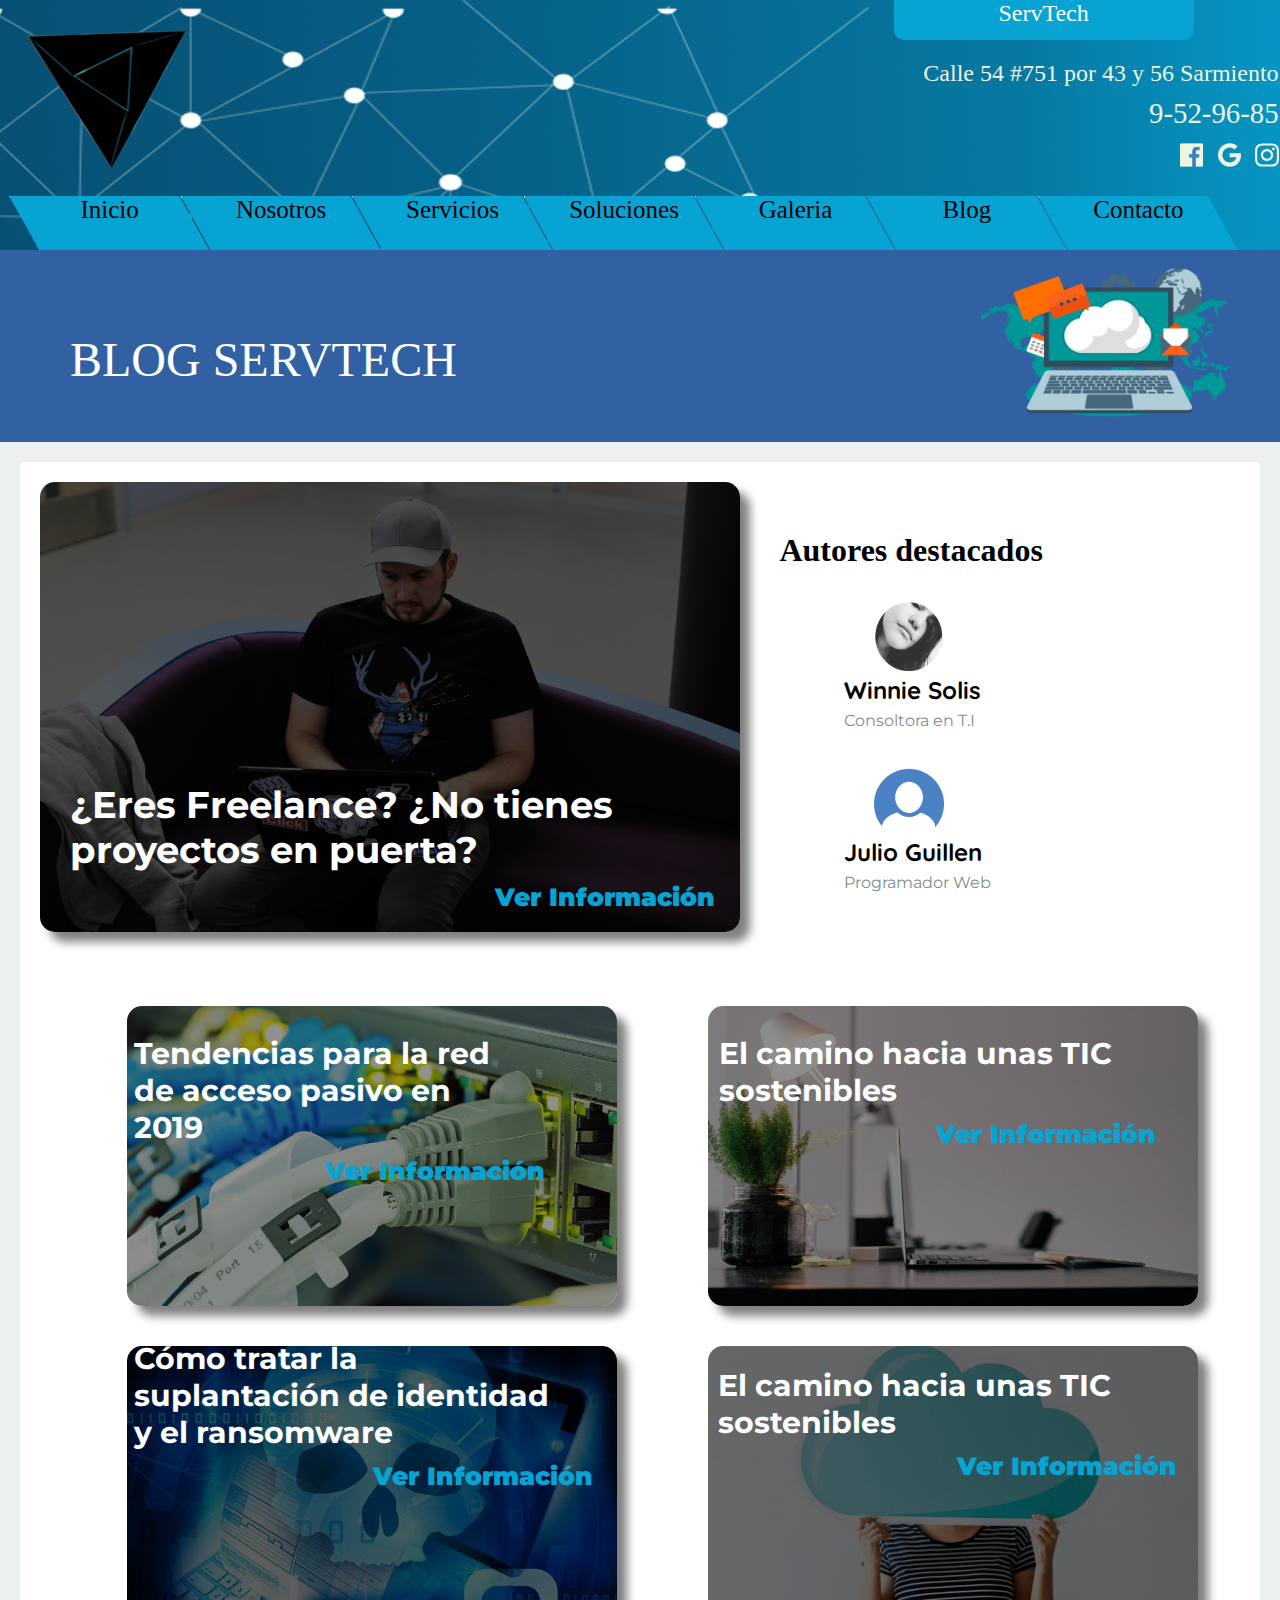
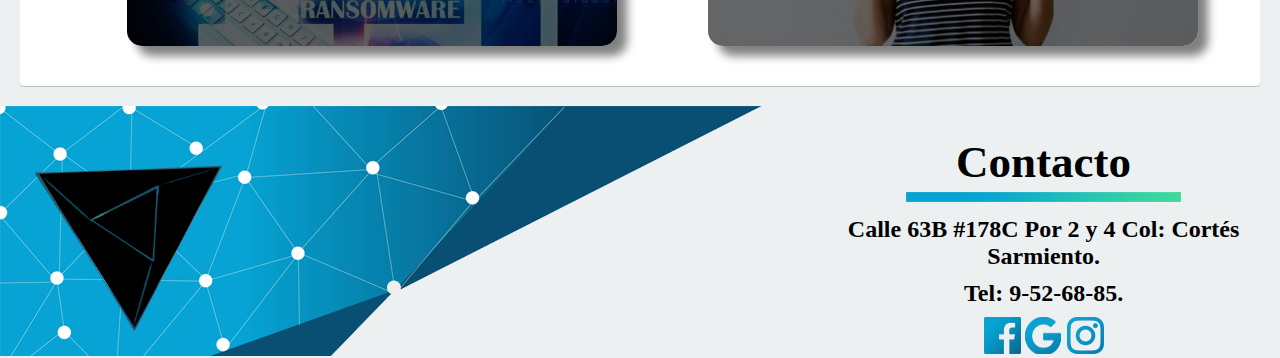
==== Blog.html @ dbad267a "complementos" ====
<!DOCTYPE html>
<html lang="en">
<head>
    <meta charset="UTF-8">
    <title>ServTech</title>
    <link rel="stylesheet" href="css/style.css">
</head>
<body id="blog">
    <header>
        <img id="logo-princ" src="img/bg_header.png">
        <div id="banner-d"> 
            <a id="btn-princ" href=""><span class="text-btn">ServTech</span></a>
            <a href="" class="direccion list-none">Calle 54 #751 por 43 y 56 Sarmiento</a>
            <a href="" class="Tel list-none">9-52-96-85</a>
            <div class="icon">
                <a href="" ><img class="ico-fab" src="img/iconos/facebook-brands.png"></a>
                <a href="" ><img class="ico-fab" src="img/iconos/google-brands2.svg"></a>
                <a href="" ><img class="ico-fab" src="img/iconos/instagram-brands2.svg"></a>
            </div>
        </div>
        <nav>
            <li><a href="index.html">Inicio</a></li>
            <li><a href="Nosotros.html">Nosotros</a></li>
            <li><a href="Servicios.html">Servicios</a></li>
            <li><a href="Soluciones.html">Soluciones</a></li>
            <li><a href="Galeria.html">Galeria</a></li>
            <li><a href="Blog.html">Blog</a></li>
            <li><a href="Contacto.html">Contacto</a></li>
        </nav>
    </header>
     <section class="banner-blog">
        <h2>Blog ServTech</h2>
            <img src="img/blog/tecnologia-1080x664.png">
      </section>

    <section class="content">
       <article class="sec-1-blog">
           <img src="img/blog/freelance.jpg">
           <div class="text-encima">
                <h3>¿Eres Freelance? ¿No tienes proyectos en puerta?</h3>
                <a href="">Ver Información</a>
           </div>
       </article>
       <section class="sec-autors">
           <article class="autors">
               <h4>Autores destacados</h4>
               <div>
                   <img src="img/blog/winnie.png">
                   <h5>Winnie Solis</h5>
                   <p>Consoltora en T.I</p>
               </div>
           </article>
           <article class="autors aut_2">
               <div>
                   <img src="img/blog/julio-prov.png">
                   <h5>Julio Guillen</h5>
                   <p>Programador Web</p>
               </div>
           </article>
       </section>

       <section class="artic-blog">
           
           <article class="caj1">
                <div class="text-encima">
                    <h3>Tendencias para la red de acceso pasivo en 2019 </h3>
                    <a href="">Ver Información</a>
               </div>
           </article>
            <article class="caj2">
                <div class="text-encima">
                    <h3>El camino hacia unas TIC sostenibles </h3>
                    <a href="">Ver Información</a>
               </div>
           </article>
           <article class="caj3">
                <div class="text-encima">
                    <h3>Cómo tratar la suplantación de identidad y el ransomware </h3>
                    <a href="">Ver Información</a>
               </div>
           </article>
            <article class="caj4">
                <div class="text-encima">
                    <h3>El camino hacia unas TIC sostenibles </h3>
                    <a href="">Ver Información</a>
               </div>
           </article>


       </section>




    </section>




 

    <footer id="footer">

        <img id="logo-footer" src="img/logo-ST.PNG">
        <div id="alin-r"> 
            <h3 class="">Contacto</h3>
            <img class="" src="img/Footer/linea-ft.png">
            <h5 class="">Calle 63B #178C Por 2 y 4 Col: Cortés Sarmiento.</h5>
            <h5 class="">Tel: 9-52-68-85.</h5>
             <div class="">
                    <a href="" ><img class="ico-fab" src="img/Footer/iconos/ico-fb.png"></a>
                    <a href="" ><img class="ico-fab" src="img/Footer/iconos/ico-google.png"></a>
                    <a href="" ><img class="ico-fab" src="img/Footer/iconos/ico-insta.png"></a>
             </div>
        </div>
    </footer>

    <script src="https://code.jquery.com/jquery-3.3.1.min.js"></script>  
    <script src="js/menu.js"></script>  
</body>
</html>
---- css/style.css ----
/*COLORES:
1) AZUL FUERTE: #074f73;
2) AZUL BAJO: #06A3D3;
3) VERDE AQUA: #3FDB9D;
4) NEGRO: #000000;
5) HUESO: #EDF5E0;
6) BLANCO: #FFFFFF;*/
 


@import url('https://fonts.googleapis.com/css?family=Montserrat');
@import url('https://fonts.googleapis.com/css?family=Quicksand');

*{
    margin: 0;
    padding: 0;
    border: 0;
    vertical-align: baseline;
    box-sizing: border-box;
}
/*Generales*/

/* End Generales*/

body{
    background: #ecf0f1;
    font-family: 'Roboto', sans-serif;
    padding-top: 242px;
    /*transition: padding-top 0.5s ease;*/
    margin-left: 0;
}

header{
    width: 100%;
    height: 250px;
    background: #074f73;
    position: fixed;
    top: 0;
    overflow: hidden;
    transition: all 0.5s ease;
    z-index: 999;
}
header a{
    font-family: oranienbaum;
    color: #EDF5E0;
}
header h1{
    font-size: 42px;
    color: white;
    line-height: 230px;
    font-weight: 300;
    transition: all 0.3s ease;
}
header h1 i{
    font-weight: bold;
    text-transform: uppercase;
}
header nav{
    position: absolute;
    bottom: -6px;
    height: 60px;
    width: 100%;
    z-index: 99;
}
/*para poder editar el texto de el menu se debe de aplicar los estilos directamente a la etiqueta "a"*/
/*li es el que tiene la forma de trapezoide*/
nav li{
    height: 200px;
    width: 200px;
    background: #06A3D3;
    display: inline-block;
    clip-path: polygon(0 0, 85% 0, 100% 27%, 15% 27%);
    margin-left: -33px;
    border-left: 1px solid white;
}

header nav a{
    color: #000000;
    display: inline-block;1
    line-height: 1;
    text-decoration: none;
    font-family: oranienbaum;
    font-size: 25px;
}
header nav li:hover{
    background: #074f73;
    color: #ffffff;
}
header nav li a:hover{
    color: #EDF5E0;
}
header img#logo-princ{
    /*margin-top: -215px;*/
    margin-left: -15px;
    width: 1364px;
    float: left;
}
header div.icon img{
    height: 30px;
    padding-left: 10px;
}
nav{
    text-align: center;
}
#S_Mapa, p {
    font-family: 'Montserrat', sans-serif;
}
#img-banner{
    width: 100%;
    height: 480px;
}
#S_Mapa{
    margin-top: -10px;
    background: rgba(6,163,211,1);
    background: -moz-linear-gradient(left, rgba(6,163,211,1) 0%, rgba(6,163,211,1) 14%, rgba(7,79,115,1) 100%);
    background: -webkit-gradient(left top, right top, color-stop(0%, rgba(6,163,211,1)), color-stop(14%, rgba(6,163,211,1)), color-stop(100%, rgba(7,79,115,1)));
    background: -webkit-linear-gradient(left, rgba(6,163,211,1) 0%, rgba(6,163,211,1) 14%, rgba(7,79,115,1) 100%);
    background: -o-linear-gradient(left, rgba(6,163,211,1) 0%, rgba(6,163,211,1) 14%, rgba(7,79,115,1) 100%);
    background: -ms-linear-gradient(left, rgba(6,163,211,1) 0%, rgba(6,163,211,1) 14%, rgba(7,79,115,1) 100%);
    background: linear-gradient(to right, rgba(6,163,211,1) 0%, rgba(6,163,211,1) 14%, rgba(7,79,115,1) 100%);
    filter: progid:DXImageTransform.Microsoft.gradient( startColorstr='#06a3d3', endColorstr='#074f73', GradientType=1 );
}
#S_Mapa h4{
    display: inline-block;
    vertical-align: top;
    width: 45%;
    font-size: 1.3em;
    text-align: center;
    margin: 100px 0px 0px 20px;
}
#S_Mapa img{
    width: 580px;
    height: 280px;
    margin: 50px 50px 50px 50px;
}
#sucursales{
    width: 30%;
    height: 300px;
    display: inline-block;
    vertical-align: top;
    margin-right: 40px;
}
.lin-v{
    margin-left: 250px;
    margin: 90px 0px 50px 50px;
    height: 170px;
}
.ico-g{
    display: inline-block;
    vertical-align: top;
    margin: 100px 0px 0px 80px;
}
#sucursales h5{
    font-family: oranienbaum;
    font-size: 1.9em;
    display: inline-block;
    vertical-align: top;
    margin: 150px 0px 0px -110px;
    color: #06A3D3;
}
#sucursales a{
    font-family: oranienbaum;
    font-size: 1.8em;
    display: inline-block;
    vertical-align: top;
    margin: -118px 0px 0px 65px;
    text-decoration: none;
    color: #06A3D3;
}
#sucursales a:hover{
    color: #074f73;
}
section div{
    display: inline-block;
    width: 48%;
    vertical-align: top;
}
/*section div img{
    width: 97%;
}*/

/*slider1*/
.reviews div{
    display: inline-block;
    vertical-align: top;
    background: transparent url(../img/blockquote.png) no-repeat scroll 10px 10px;
    margin-bottom: 50px;
}
.slider2{
    margin: auto;
    overflow: hidden;
    width: 50%;
    -webkit-box-shadow: 11px 10px 23px 14px rgba(212,212,212,1);
    -moz-box-shadow: 11px 10px 23px 14px rgba(212,212,212,1);
    box-shadow: 11px 10px 23px 14px rgba(212,212,212,1);
}
.slider2 ul{
    display: flex;
    padding:0;
    width: 400%;
    height: 333px;
    list-style: none;
    animation: cambio 20s infinite;
    animation-direction: normal;
}
.slider li{
    width: 100%;
    
}
.slider2 p{
    width: 93%;
    text-align: center;
    margin:70px 20px 20px 20px;
    font-size: 1.5em;
    line-height: 30px;
    font-family: 'Montserrat', sans-serif;
    margin-top:100px;
}
@keyframes cambio{
    0%{margin-left: 0;}
    20%{margin-left: 0;}

    25%{margin-left: -100%;}
    45%{margin-left: -100%;}

    50%{margin-left: -200%;}
    70%{margin-left: -200%;}

    75%{margin-left: -300%;}
    100%{margin-left: -300%;}
}
/*slider1*/
#provedores img{
    width: 280px;
    height: 100px;
    margin: 0px 50px 50px 20px;
}
#dell{
     width: 120px !important;
    height: 110px !important;
    margin-left: 80px !important;
}
h2{
    font-size: 34px;
    text-transform: uppercase;
    font-weight: 400;
    line-height: 2;
    color: #2c3e50;
}
p{
    margin-bottom: 2rem;
    line-height: 2;
    color: #7f8c8d;
}
.wrapper{
    max-width: 800px;
    margin: 0 auto;
}
body.sticky-header{
    padding-top: 100px;
}
body.sticky-header header{
    height: 60px;
    background: transparent;
}
.display-none #logo-princ{ 
    display: none;
 }
body.sticky-header header h1{
    transform: scale(0, 0);
}
footer{
    background: url(../img/Footer/bg-footer.png);
    height: 250px;
    background-repeat: no-repeat;
    margin-left: 0px;
    margin-bottom: -10px;

}
#banner-d{
    position: absolute;
    display: inline-block;
    vertical-align: top;
    left: 62%;
    width: 500px;
    height: 150px;
}
#btn-princ{
    background: #06A3D3;
    color: #ffffff;
    display: block;
    width: 300px;
    height: 40px;
    display: flex;
    justify-content: center;
    margin: auto;
    border-radius: 0px 0px 10px 10px;
    text-decoration: none;
    font-size: 1.5em;
}
.direccion, .Tel{
    display: block;
    margin-right: 15px;
    text-align: right;
}
.direccion{
    font-size: 1.5em;
    margin-top: 20px;
    text-decoration: none;
}
.direccion:hover{
    color: gray;
}
.Tel{
    text-decoration: none;
    font-size: 1.8em;
    margin-top: 10px;
}
.Tel:hover{
    color:gray;
}
.icon{
    margin-top: 10px;
    text-align: right;
    margin-right: 15px;
}
/*Footer*/
#logo-footer{
    margin-top: 55px;
    margin-left: 30px;
    width: 200px;
}
#alin-r{
     position: absolute;
    display: inline-block;
    vertical-align: top;
    left: 62%;
    width: 500px;
    height: 250px;
    text-align: center;
}
footer h3{
    margin-top: 30px;
    margin-bottom: 0px;
    font-size: 45px;
    font-family: oranienbaum;
}
footer  h5{
    margin-top: 10px;
    font-size: 24px;
    font-family: oranienbaum;
    margin-bottom: 10px;
}
/*End Footer
/*NOSOTROS*/
#nosotros img{
    width: 140%;
    height: 500px;
    margin-top: -10px;
    margin-left: -50px !important;
    display: inline-block;
}
#nosotros div p{
    display: inline-block;
    text-align: center;
    margin-left: 50px;
    color: #000000;
    font-size: 1.2em;
}
#nosotros div h1{
    margin: 15% 0% 5% 48%;
    font-family: oranienbaum;
    font-size: 2.5em;
}
.txt_gen{
    margin: 15% 0% 5% 35% !important;
    font-family: oranienbaum;
    font-size: 2.5em;
}
#list-valores ul{
    margin-left: 100px;
    list-style-type: square;
    font-family: oranienbaum;
    font-size: 1.8em;
}
/*Carrusel*/

@-webkit-keyframes scroll {
  0% {
    -webkit-transform: translateX(0);
            transform: translateX(0);
  }
  100% {
    -webkit-transform: translateX(calc(-250px * 7));
            transform: translateX(calc(-250px * 7));
  }
}

@keyframes scroll {
  0% {
    -webkit-transform: translateX(0);
            transform: translateX(0);
  }
  100% {
    -webkit-transform: translateX(calc(-250px * 7));
            transform: translateX(calc(-250px * 7));
  }
}
.slider {
  box-shadow: 0 10px 20px -5px rgba(0, 0, 0, 0.125);
  height: 100px;
  margin: auto;
  overflow: hidden;
  position: relative;
  width: 100%;
  margin-bottom: 30px;
}
.slider::before, .slider::after {
  background: linear-gradient(to right, #ecf0f1 0%, rgba(255, 255, 255, 0) 100%);
  content: "";
  height: 100px;
  position: absolute;
  width: 200px;
  z-index: 2;
}
.slider::after {
  right: 0;
  top: 0;
  -webkit-transform: rotateZ(180deg);
          transform: rotateZ(180deg);
}
.slider::before {
  left: 0;
  top: 0;
}
.slider .slide-track {
  -webkit-animation: scroll 40s linear infinite;
          animation: scroll 40s linear infinite;
  display: flex;
  width: calc(250px * 14);
}


/*Carrusel*/



/*NOSOTROS*/
/*SERVICIOS*/
.content{
    margin: 20px;
    padding: 20px;
    background: white;
    border-radius: 4px;
    box-shadow: 0 1px 0 rgba(0,0,0,0.2);
}
.serv{
    width: 1200px;
    height: 900px;
    margin:auto;
    margin-top: 50px;
}

.serv article img{
    margin-left: 100px;
    margin-top: 80px;
    border-radius: 15px;
    box-shadow: 10px 10px 10px gray;
}
.serv article:hover{
    background: #ffffff;
}

/*CARD*/
#cont1{
    height: 1000px
}
#cont2{
    height: 1370px;
}
.middle{
    position: absolute; /* texto encima de la imagen*/
    top: 80%; /* centrar en el centro del html*/
    left: 25%;
    transform: translate(-50%, -50%);
}
.middle3{
    position: absolute; /* texto encima de la imagen*/
    top: 150%; /* centrar en el centro del html*/
    left: 25%;
    transform: translate(-50%, -50%);
}
.middle4{
    position: absolute; /* texto encima de la imagen*/
    top: 150%; /* centrar en el centro del html*/
    left: 75%;
    transform: translate(-50%, -50%);
}
.middle2{
    position: absolute; /* texto encima de la imagen*/
    top: 80%; /* centrar en el centro del html*/
    left: 75%;
    transform: translate(-50%, -50%);
}
.middle5{
    position: absolute; /* texto encima de la imagen*/
    top: 210%; /* centrar en el centro del html*/
    left: 50%;
    transform: translate(-50%, -50%);
}
.texto1{
    position: absolute; /* texto encima de la imagen*/
   padding-left: 15px;
   padding-right: 15px;
}
.texto1 h2{
  margin: 10px 0px 0px -15px !important;
  color: #ffffff;
}
.texto1 p{
    font-size: .9em;
    text-align: left;
    line-height: 1.5;
    margin-bottom: 1rem !important;
    color: #ffffff;
}
.card{
    cursor: pointer;
    width: 471px;
    height: 325px;
    
}
.front, .back{
    width: 100%;
    height: 100%;
    overflow: hidden;
    backface-visibility: hidden;
    position: absolute;
    transition: transform .6s linear;
    border-radius: 15px;
    box-shadow: 10px 10px 10px gray;
}
.front img{
    height: 100%;
    width: 100%;
}
.front{
    transform: perspective(600px) rotateY(0deg);
}
.back{
    background: rgba(6,163,211,1);
    background: -moz-linear-gradient(left, rgba(6,163,211,1) 0%, rgba(6,163,211,1) 14%, rgba(7,79,115,1) 100%);
    background: -webkit-gradient(left top, right top, color-stop(0%, rgba(6,163,211,1)), color-stop(14%, rgba(6,163,211,1)), color-stop(100%, rgba(7,79,115,1)));
    background: -webkit-linear-gradient(left, rgba(6,163,211,1) 0%, rgba(6,163,211,1) 14%, rgba(7,79,115,1) 100%);
    background: -o-linear-gradient(left, rgba(6,163,211,1) 0%, rgba(6,163,211,1) 14%, rgba(7,79,115,1) 100%);
    background: -ms-linear-gradient(left, rgba(6,163,211,1) 0%, rgba(6,163,211,1) 14%, rgba(7,79,115,1) 100%);
    background: linear-gradient(to right, rgba(6,163,211,1) 0%, rgba(6,163,211,1) 14%, rgba(7,79,115,1) 100%);
    filter: progid:DXImageTransform.Microsoft.gradient( startColorstr='#06a3d3', endColorstr='#074f73', GradientType=1 );
    transform: perspective(600px) rotateY(180deg);
}
.back-content{
    color: #2c3e50;
    text-align: center;
    width: 100%;
}
.sm{
    margin-left: 151px;
}
.sm a{
    display: block;
    text-align: right;
    color: #ffffff;
    font-size: 18px;
    transition: 0.4s;
    margin-left: 30px;
}
.sm a i{
    display: inline-block !important;
    margin-right: 10px;
}
.sm a:hover{
    color: #06A3D3;
}
.card:hover > .front{
    transform: perspective(600px) rotateY(-180deg);
}
.card:hover > .back{
        transform: perspective(600px) rotateY(0deg);
}
/*CARD*/
/*SOLUCIONES*/
.serv2{
    height: 1200px !important;
}
#cs1{
    margin-left: 270px;
}
/*SERVICIOS*/
.exito{
    background: #d5daeb;
    margin-bottom: 50px;
}
.t_exito{
    margin: 30px 30px;
}
.exito img{
    width: 500px;
    heigth: 700px;
    display: inline-block;
}
.exito p{
    display: inline-block;
    vertical-align: top;
    margin: 90px 0px 0px 90px;
    width: 500px;
}
.exito a{
   text-decoration: none; 
   font-size: 1.5em;
   color: #06A3D3;
}
.exito a:hover{
   color: #074f73;
}
/*GALERIA*/

/*BLOG*/

.banner-blog{
    width: 100%;
    height: 200px;
   background: #3161a3; 
}
.banner-blog img{
    margin-top: 25px;
    margin: 25px 50px 0px 0px;
    width: 250px;
    height: 150px;
    float: right;
}
.banner-blog h2{
    color: #ffffff;
    display: inline-block;
    vertical-align: top;
    margin: 70px 0px 0px 70px;
    font-family: oranienbaum;
    font-size: 3em;
}
.sec-1-blog img{
   width: 700px;
   height: 450px;
   display: inline-block;
   margin-bottom: 50px;
}
.sec-1-blog {
    position: relative;
    display: inline-block;

}
.text-encima{
    position: absolute;
    color: #ffffff;
    top: 300px;
    left: 30px;
    font-size: 2em;
    font-family: 'Montserrat', sans-serif;
    font-weight: 900;
    width: 645px;
}
.text-encima a{
    text-decoration: none;
    font-size: 25px;
    float: right;
    color: #06A3D3;
    margin-top: 10px;
}
.text-encima a:hover{
    color: #074f73 ;
}
/*AUTORS*/
.autors{
    vertical-align: top;
    margin: 50px 0px 0px 50px;
    width: 373px;
}
.autors h4{
    font-size: 2em;
    font-family: 'Quicksand', sans-serif;


}.autors h5{
    font-size: 1.5em;
    font-family: 'Quicksand', sans-serif;

}
.autors div img{
    width: 70px;
    height: 70px;
    margin: 32px 0px 0px 30px;
}
.sec-autors{
    display: inline-block;
    vertical-align: top;
    margin-left: 50px;
}
.sec-autors h4{
    margin-left: -65px !important;
    font-family: oranienbaum;

}
.aut_2 div img{
    margin-top: -60px
}
/*AUTORS*/
/*BARRA ALTERAL*/
/*nav, header{
    display: none;
}*/
    .sec-1-blog img, .caj1, .caj2, .caj3, .caj4{
        border-radius: 15px;
        box-shadow: 10px 10px 10px gray;
    }
    .caj1, .caj2, .caj3, .caj4{
        width: 490px;
        height: 300px;
        display: inline-block;
        vertical-align: top;
        margin: 20px 0px 20px 87px;
    }
    .caj1{
        background: url(../img/blog/red.jpg);
        background-size: cover !important;
    }
    .caj1 .text-encima h3, .caj3 .text-encima h3, .caj2 .text-encima h3, .caj4 .text-encima h3{
        margin: 0px 25px 0px 89px;
        font-size: 30px;
    }
    .caj1 .text-encima{
        width: 500px;
        top: 1035px !important;
        left: 45px;
    }
    .caj2{
        background: url(../img/blog/caminoti2.jpg);
        background-size: cover !important;
    }
    .caj2 .text-encima{
        width: 526px;
        top: 1035px !important;
        left: 630px;
    }
    .caj3{
        background: url(../img/blog/ransomware.jpg) !important;
        background-size: cover !important;
    }
    .caj3 .text-encima {
       width: 548px;
       top: 1340px !important;
       left: 45px;
    }
    .caj4{
        background: url(../img/blog/cloud.jpg) !important;
        background-size: cover !important;
    }
    .caj4 .text-encima {
        width: 548px;
        top: 1367px !important;
        left: 629px;
}
    
/*BARRA ALTERAL*/
/*BLOG*/
/*CONTACTO*/
.img-cont{
    width: 1249px;
    height: 700px;
    margin: auto;
    background: url(../img/contact.jpg);
    background-size: cover !important;
    position: relative;
    margin-top: -91px;
    z-index: 5;
    margin-bottom: 50px;
}
.cont-contac fieldset{
margin-top: 50px;
margin-bottom: 30px;
}
form fieldset h1 {
color: #FFFFFF;
font-size: 40px;
font-family: 'Quicksand', sans-serif;
}
form{
width: 90%;
max-width: 650px;
padding: 5px 35px;
margin-top: 30px;
padding-bottom: 30px;
border-radius: 3px;
font-size: 20px;
}
input{
width: 445px;
height: 52px;
color: #3fdb9d;
border-radius: 5px;
background: rgba(0,0,0,.2);
border: none;
outline: none;
border-bottom: 2px solid #3fdb9d;
padding-left: 10px;
font-family: 'Quicksand', sans-serif;
font-size: 20px;
}
textarea{
background: rgba(0,0,0,.2);
border: none;
outline: none;
border-bottom: 2px solid #3fdb9d;
width: 443px;
height:100px;
padding: 12px;
margin-bottom: 20px;border-radius: 10px;
font-size: 14px;
color: #3fdb9d;
font-size: 20px;
}
button{
    width: 77%;
    outline: none;
    background: #3fdb9d;
    font-size: 26px;
    border: none;
    color: #fff;
    padding: 15px 0;
    cursor: pointer; 
    transition: all .5s ease;
    margin-bottom: 20px;border-radius: 10px;
}
button:hover {
    background: #074f73;
}
/*CONTACTO*/
/*LOGIN*/
.img-log{
    width: 1125px;
    height: 541px;
    margin: auto;
    background: url(../img/baner-contacto2.jpg);
    background-size: cover !important;
    position: relative;
    margin-top: -91px;
    z-index: 5;
    margin-bottom: 50px;
}
/*LOGIN*/
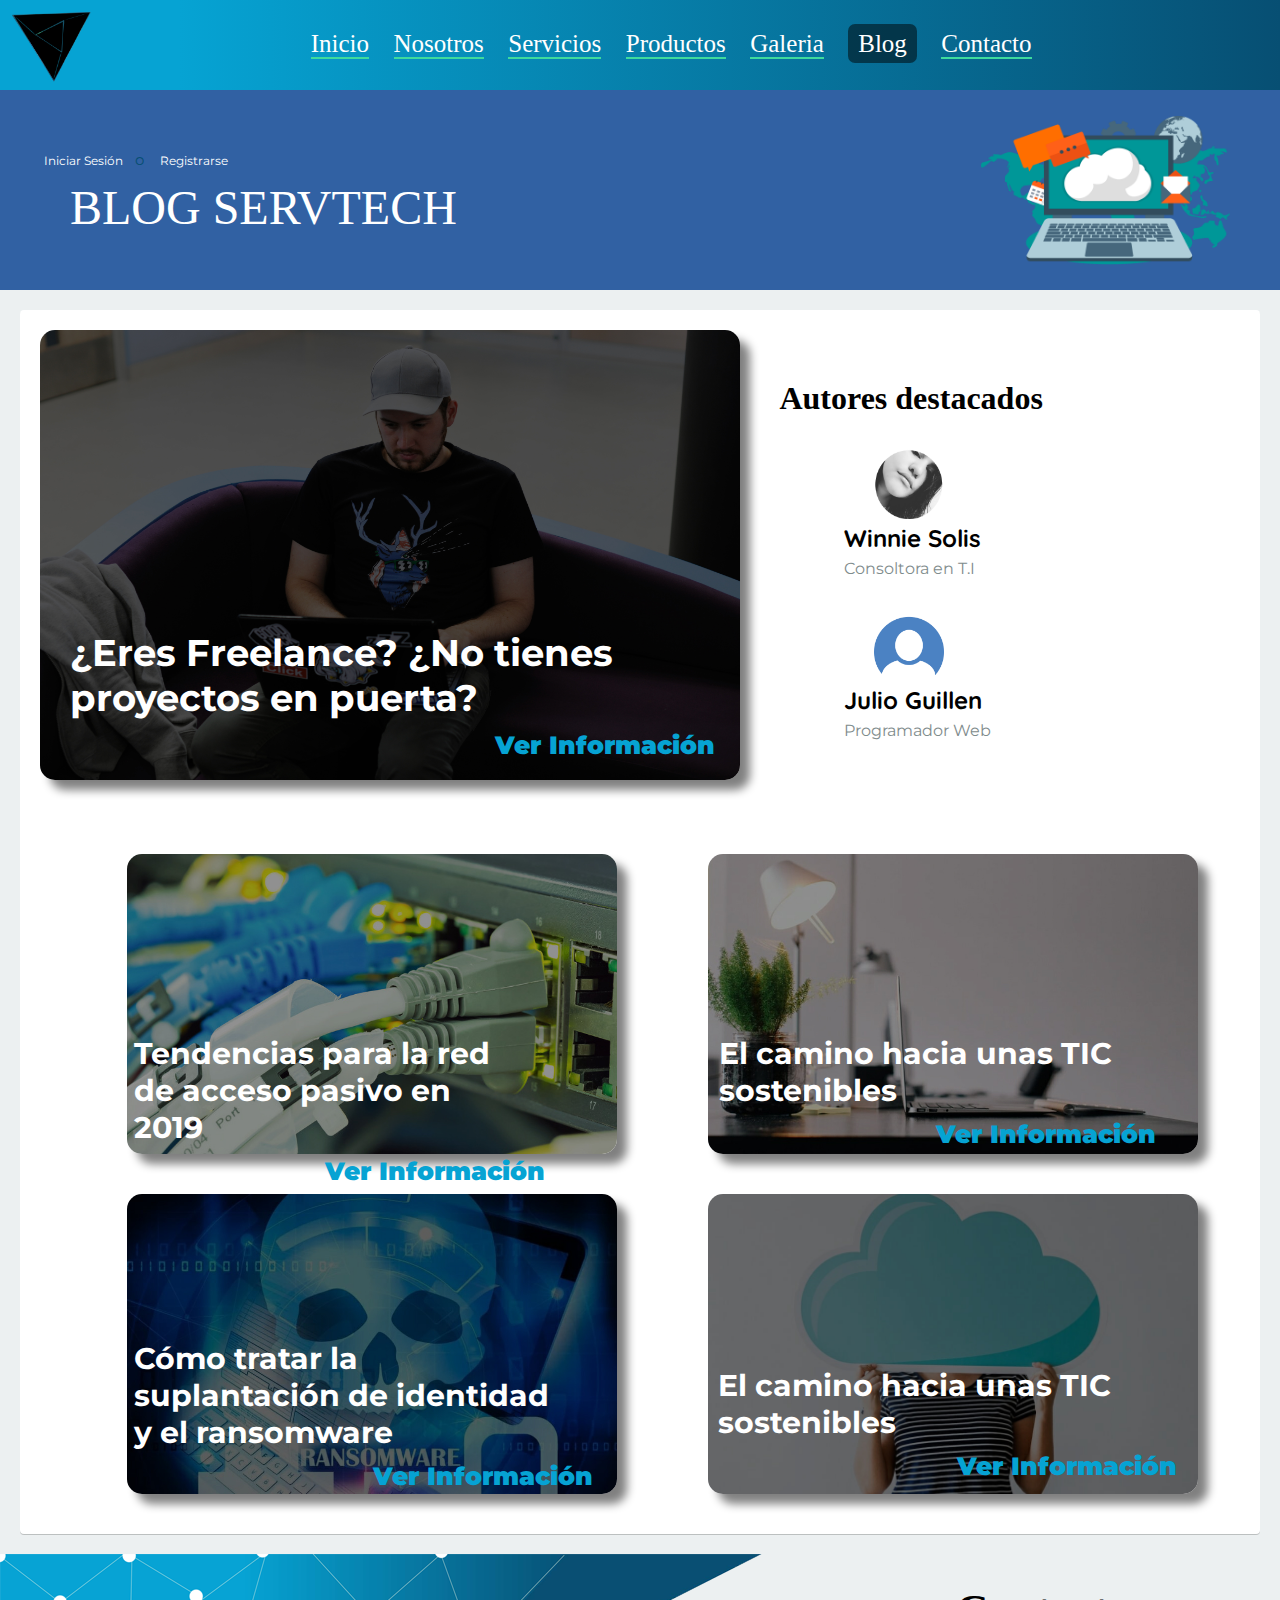
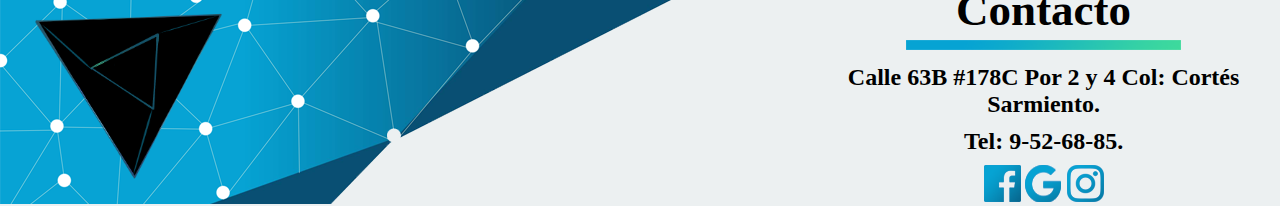
==== commit 9ee55986: "Menu" ====
--- a/Blog.html
+++ b/Blog.html
@@ -4,29 +4,31 @@
     <meta charset="UTF-8">
     <title>ServTech</title>
     <link rel="stylesheet" href="css/style.css">
+     <link rel="stylesheet" href="https://use.fontawesome.com/releases/v5.8.1/css/all.css" integrity="sha384-50oBUHEmvpQ+1lW4y57PTFmhCaXp0ML5d60M1M7uH2+nqUivzIebhndOJK28anvf" crossorigin="anonymous">
 </head>
 <body id="blog">
     <header>
-        <img id="logo-princ" src="img/bg_header.png">
-        <div id="banner-d"> 
-            <a id="btn-princ" href=""><span class="text-btn">ServTech</span></a>
-            <a href="" class="direccion list-none">Calle 54 #751 por 43 y 56 Sarmiento</a>
-            <a href="" class="Tel list-none">9-52-96-85</a>
-            <div class="icon">
-                <a href="" ><img class="ico-fab" src="img/iconos/facebook-brands.png"></a>
-                <a href="" ><img class="ico-fab" src="img/iconos/google-brands2.svg"></a>
-                <a href="" ><img class="ico-fab" src="img/iconos/instagram-brands2.svg"></a>
-            </div>
+        <img src="img/logo.PNG">
+        <nav>
+            <a href="index2.php">Inicio</a>
+            <a href="Nosotros.html">Nosotros</a>
+            <a href="Servicios.html">Servicios</a>
+            <a href="Soluciones.html">Productos</a>
+            <a href="Galeria.html">Galeria</a>
+            <a href="Blog.html" class="active">Blog</a>
+            <a href="Contacto.html">Contacto</a>
+        </nav>
+
+        <div class="log-car">
+            <a href="" onclick="abrirlogin()"><i class="far fa-user"></i></a>
+            <a href="" onclick="abrirlogin()"><i class="fas fa-shopping-cart"></i></a>
+            <section class="" id="sec-log" >
+              <p>
+                <a href="login.html"  id="inciarS">Iniciar Sesión</a>&nbsp;&nbsp; o &nbsp;&nbsp;
+                <a href="">Registrarse</a>
+              </p>
+            </section>
         </div>
-        <nav>
-            <li><a href="index.html">Inicio</a></li>
-            <li><a href="Nosotros.html">Nosotros</a></li>
-            <li><a href="Servicios.html">Servicios</a></li>
-            <li><a href="Soluciones.html">Soluciones</a></li>
-            <li><a href="Galeria.html">Galeria</a></li>
-            <li><a href="Blog.html">Blog</a></li>
-            <li><a href="Contacto.html">Contacto</a></li>
-        </nav>
     </header>
      <section class="banner-blog">
         <h2>Blog ServTech</h2>
--- a/css/style.css
+++ b/css/style.css
@@ -26,12 +26,12 @@
 body{
     background: #ecf0f1;
     font-family: 'Roboto', sans-serif;
-    padding-top: 242px;
+    /*padding-top: 242px;*/
     /*transition: padding-top 0.5s ease;*/
     margin-left: 0;
 }
 
-header{
+/*header{
     width: 100%;
     height: 250px;
     background: #074f73;
@@ -63,8 +63,6 @@
     width: 100%;
     z-index: 99;
 }
-/*para poder editar el texto de el menu se debe de aplicar los estilos directamente a la etiqueta "a"*/
-/*li es el que tiene la forma de trapezoide*/
 nav li{
     height: 200px;
     width: 200px;
@@ -91,7 +89,6 @@
     color: #EDF5E0;
 }
 header img#logo-princ{
-    /*margin-top: -215px;*/
     margin-left: -15px;
     width: 1364px;
     float: left;
@@ -102,6 +99,87 @@
 }
 nav{
     text-align: center;
+}*/
+
+/*nav2*/
+header{
+    width: 100%;
+    height: 90px;
+    display: fixed;
+    background: rgba(6,163,211,1);
+    background: -moz-linear-gradient(left, rgba(6,163,211,1) 0%, rgba(6,163,211,1) 14%, rgba(7,79,115,1) 100%);
+    background: -webkit-gradient(left top, right top, color-stop(0%, rgba(6,163,211,1)), color-stop(14%, rgba(6,163,211,1)), color-stop(100%, rgba(7,79,115,1)));
+    background: -webkit-linear-gradient(left, rgba(6,163,211,1) 0%, rgba(6,163,211,1) 14%, rgba(7,79,115,1) 100%);
+    background: -o-linear-gradient(left, rgba(6,163,211,1) 0%, rgba(6,163,211,1) 14%, rgba(7,79,115,1) 100%);
+    background: -ms-linear-gradient(left, rgba(6,163,211,1) 0%, rgba(6,163,211,1) 14%, rgba(7,79,115,1) 100%);
+    background: linear-gradient(to right, rgba(6,163,211,1) 0%, rgba(6,163,211,1) 14%, rgba(7,79,115,1) 100%);
+    filter: progid:DXImageTransform.Microsoft.gradient( startColorstr='#06a3d3', endColorstr='#074f73', GradientType=1 );
+}
+a{
+    text-decoration: none;
+}
+header img{
+    width: : 100%;
+    height: 80%;
+    margin: 10px 0px 0px 10px;
+    display: inline-block;
+}
+header nav{
+    display: inline-block;
+    vertical-align: top; 
+    margin-top: 30px;
+    margin-left: 15%;
+}
+header nav a{
+    color: #ffffff;
+    font-family: oranienbaum;
+    font-size: 25px;
+    margin-left: 20px;
+    width: 70px;
+    height: 10px;
+    border-bottom: #3FDB9D 2px solid;
+}
+header nav a:hover{
+    color: #3FDB9D;
+    border-bottom: #000000 2px solid;
+}
+header div{
+    display: inline-block;
+    vertical-align: top;
+    margin: 25px 0px 0px 2%;
+}
+header div a{
+    color: #ffffff;
+    font-size: 30px;
+    margin-left: 30px;
+}
+header div a:hover{
+    color: #3FDB9D;
+}
+.active{
+    background: rgba(0,0,0,.5);
+    /*border-radius: 10px;*/
+    padding: 6px 10px;
+    border: none;
+    border-radius: 7px;
+}
+}
+/*nav2*/
+.log-car section{
+    background: #06A3D3;
+    position: relative;
+    top: 14px;
+    left: -150px;
+}
+.log-car section p{
+    font-size: 15px;
+    width: 221px;
+    text-align: center;
+    color: #074f73;
+}
+.log-car section p a{
+    font-size: 12px;
+    margin: 0px;
 }
 #S_Mapa, p {
     font-family: 'Montserrat', sans-serif;
@@ -176,10 +254,6 @@
     width: 48%;
     vertical-align: top;
 }
-/*section div img{
-    width: 97%;
-}*/
-
 /*slider1*/
 .reviews div{
     display: inline-block;
@@ -851,10 +925,32 @@
     background: url(../img/baner-contacto2.jpg);
     background-size: cover !important;
     position: relative;
-    margin-top: -91px;
     z-index: 5;
     margin-bottom: 50px;
 }
+.img-log2{
+    width: 1125px;
+    height: 575px;
+    margin: auto;
+    background: url(../img/baner-contacto2.jpg);
+    background-size: cover !important;
+    position: relative;
+    z-index: 5;
+    margin-bottom: 50px;
+    top: -587px;
+}
+fieldset{
+    color: #ffffff;
+    font-size: 30px;
+}
+form fieldset a{
+    color: #ffffff;
+    font-size: 25px;
+}
+form fieldset a:hover{
+    color: #3FDB9D;
+ 
+}
 /*LOGIN*/
 
 
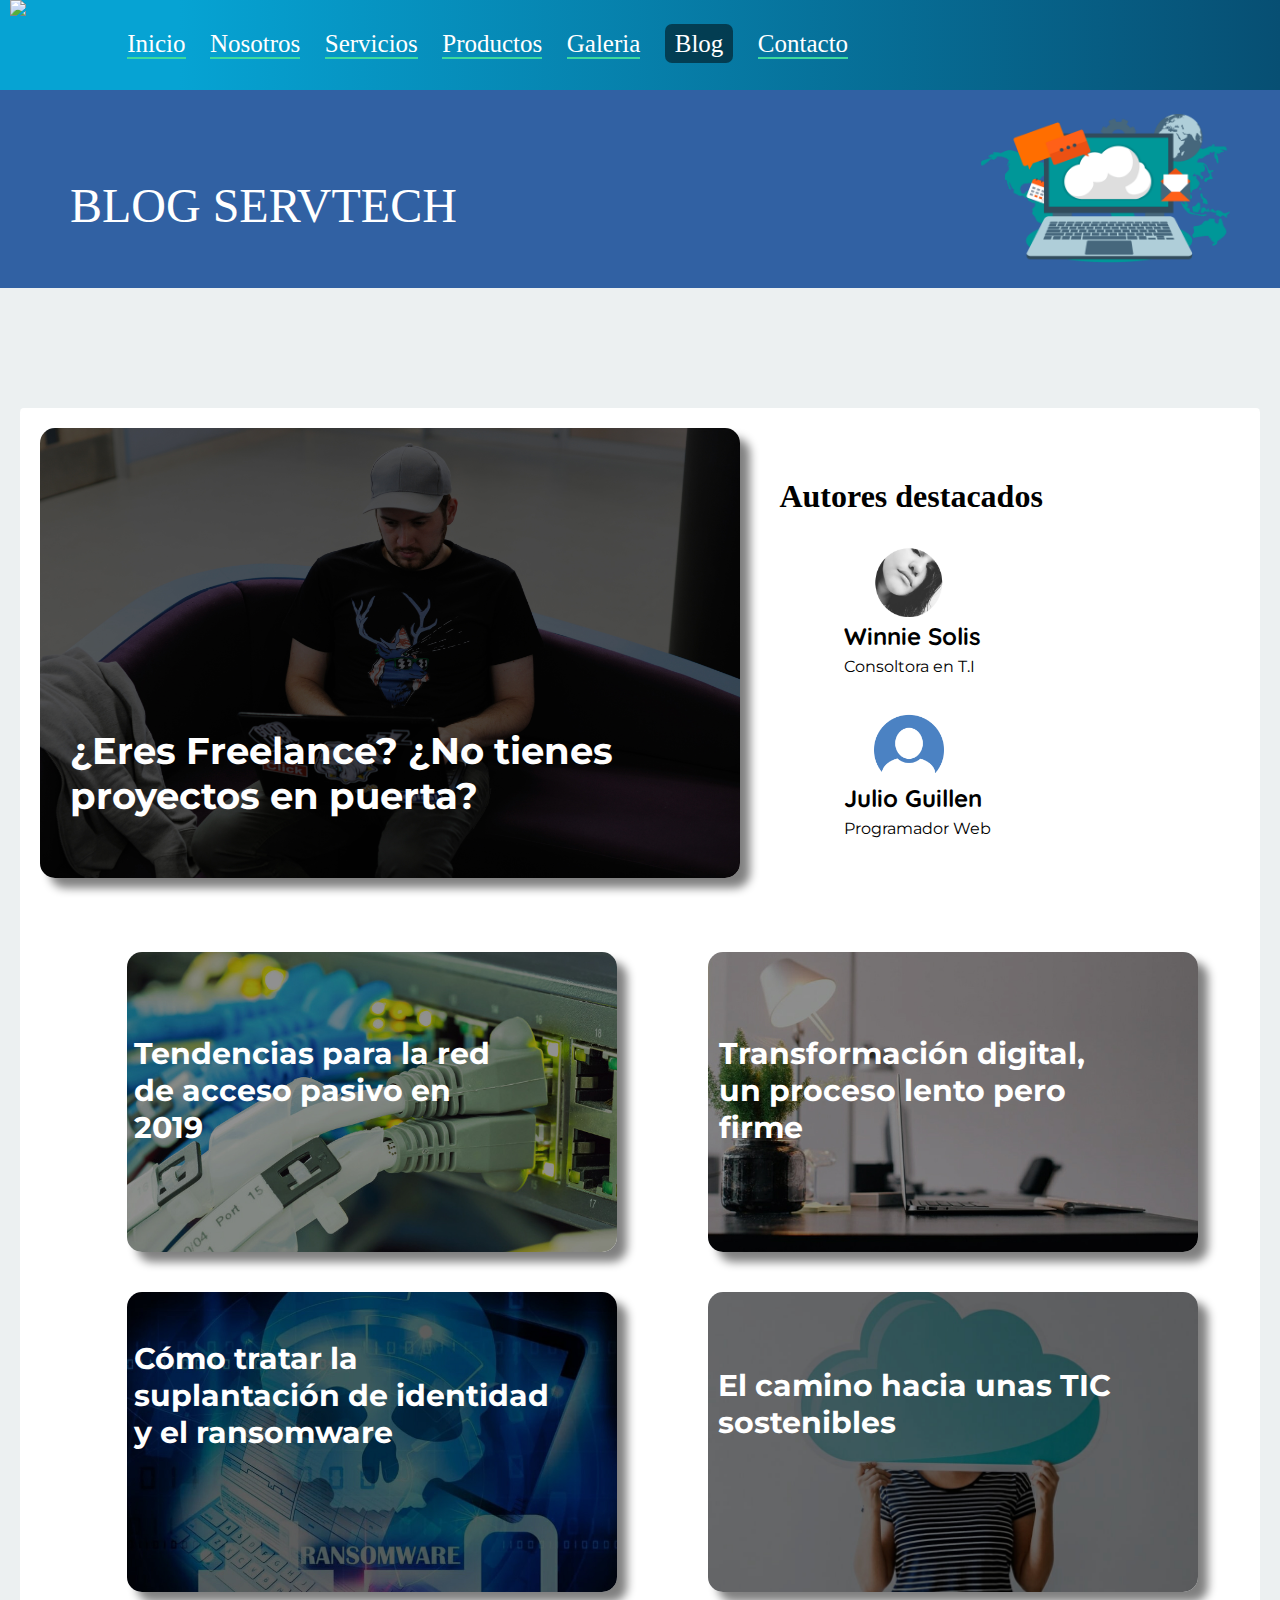
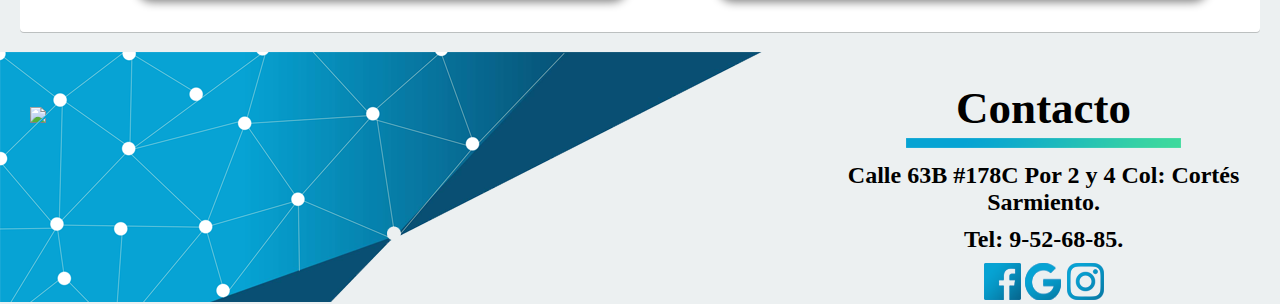
==== commit 86615540: "d" ====
--- a/Blog.html
+++ b/Blog.html
@@ -1,95 +1,102 @@
 <!DOCTYPE html>
 <html lang="en">
+
 <head>
     <meta charset="UTF-8">
-    <title>ServTech</title>
+    <title>ServTech  | Blog</title>
+    <link rel="icon" href="img/ico-pest2.ico" />
     <link rel="stylesheet" href="css/style.css">
-     <link rel="stylesheet" href="https://use.fontawesome.com/releases/v5.8.1/css/all.css" integrity="sha384-50oBUHEmvpQ+1lW4y57PTFmhCaXp0ML5d60M1M7uH2+nqUivzIebhndOJK28anvf" crossorigin="anonymous">
+    <link rel="stylesheet" href="https://use.fontawesome.com/releases/v5.8.1/css/all.css"
+        integrity="sha384-50oBUHEmvpQ+1lW4y57PTFmhCaXp0ML5d60M1M7uH2+nqUivzIebhndOJK28anvf" crossorigin="anonymous">
 </head>
+
 <body id="blog">
     <header>
-        <img src="img/logo.PNG">
+        <img src="img/lg1/logoJ.png">
         <nav>
             <a href="index2.php">Inicio</a>
             <a href="Nosotros.html">Nosotros</a>
             <a href="Servicios.html">Servicios</a>
             <a href="Soluciones.html">Productos</a>
             <a href="Galeria.html">Galeria</a>
-            <a href="Blog.html" class="active">Blog</a>
+            <a href="Blog.html"  class="active">Blog</a>
             <a href="Contacto.html">Contacto</a>
         </nav>
-
         <div class="log-car">
-            <a href="" onclick="abrirlogin()"><i class="far fa-user"></i></a>
+            <section class="usuario">
+                <ul>
+                    <li><a href=""><i class="far fa-user"></i></a>
+                        <ul class="sub-nav">
+                            <li><a href="login.php">Iniciar sesion</a></li>
+                            <li class="lia"><a href="">O</a></li>
+                            <li><a href="sing-up.php">Registrarse</a></li>
+                        </ul>
+                    </li>
+                </ul>
+            </section>
             <a href="" onclick="abrirlogin()"><i class="fas fa-shopping-cart"></i></a>
-            <section class="" id="sec-log" >
-              <p>
-                <a href="login.html"  id="inciarS">Iniciar Sesión</a>&nbsp;&nbsp; o &nbsp;&nbsp;
-                <a href="">Registrarse</a>
-              </p>
-            </section>
         </div>
     </header>
-     <section class="banner-blog">
+    <section class="banner-blog">
         <h2>Blog ServTech</h2>
-            <img src="img/blog/tecnologia-1080x664.png">
-      </section>
+        <img src="img/blog/tecnologia-1080x664.png">
+    </section>
 
     <section class="content">
-       <article class="sec-1-blog">
-           <img src="img/blog/freelance.jpg">
-           <div class="text-encima">
+        <article class="sec-1-blog">
+            <img src="img/blog/freelance.jpg">
+            <div class="text-encima">
                 <h3>¿Eres Freelance? ¿No tienes proyectos en puerta?</h3>
-                <a href="">Ver Información</a>
-           </div>
-       </article>
-       <section class="sec-autors">
-           <article class="autors">
-               <h4>Autores destacados</h4>
-               <div>
-                   <img src="img/blog/winnie.png">
-                   <h5>Winnie Solis</h5>
-                   <p>Consoltora en T.I</p>
-               </div>
-           </article>
-           <article class="autors aut_2">
-               <div>
-                   <img src="img/blog/julio-prov.png">
-                   <h5>Julio Guillen</h5>
-                   <p>Programador Web</p>
-               </div>
-           </article>
-       </section>
+                <!-- <a href="">Ver Información</a> -->
+            </div>
+        </article>
+        <section class="sec-autors">
+            <article class="autors">
+                <h4>Autores destacados</h4>
+                <div>
+                    <img src="img/blog/winnie.png">
+                    <h5>Winnie Solis</h5>
+                    <p>Consoltora en T.I</p>
+                </div>
+            </article>
+            <article class="autors aut_2">
+                <div>
+                    <img src="img/blog/julio-prov.png">
+                    <h5>Julio Guillen</h5>
+                    <p>Programador Web</p>
+                </div>
+            </article>
+        </section>
 
-       <section class="artic-blog">
-           
-           <article class="caj1">
+        <section class="artic-blog">
+
+            <article class="caj1">
                 <div class="text-encima">
                     <h3>Tendencias para la red de acceso pasivo en 2019 </h3>
-                    <a href="">Ver Información</a>
-               </div>
-           </article>
+                    <!-- <a href="">Ver Información</a> -->
+                </div>
+            </article>
             <article class="caj2">
                 <div class="text-encima">
-                    <h3>El camino hacia unas TIC sostenibles </h3>
-                    <a href="">Ver Información</a>
-               </div>
-           </article>
-           <article class="caj3">
+                    <h3>Transformación digital, un proceso lento pero firme </h3>
+                    <!-- <a href="">Ver Información</a> -->
+                </div>
+            </article>
+            <article class="caj3">
                 <div class="text-encima">
                     <h3>Cómo tratar la suplantación de identidad y el ransomware </h3>
-                    <a href="">Ver Información</a>
-               </div>
-           </article>
+                    <!-- <a href="">Ver Información</a> -->
+                </div>
+            </article>
             <article class="caj4">
                 <div class="text-encima">
                     <h3>El camino hacia unas TIC sostenibles </h3>
-                    <a href="">Ver Información</a>
-               </div>
-           </article>
+                    <!-- <a href="">Ver Información</a> -->
+                </div>
+            </article>
 
 
-       </section>
+        </section>
 
 
 
@@ -99,25 +106,26 @@
 
 
 
- 
+
 
     <footer id="footer">
 
-        <img id="logo-footer" src="img/logo-ST.PNG">
-        <div id="alin-r"> 
+        <img id="logo-footer" src="img/lg1/logoJ.png">
+        <div id="alin-r">
             <h3 class="">Contacto</h3>
             <img class="" src="img/Footer/linea-ft.png">
             <h5 class="">Calle 63B #178C Por 2 y 4 Col: Cortés Sarmiento.</h5>
             <h5 class="">Tel: 9-52-68-85.</h5>
-             <div class="">
-                    <a href="" ><img class="ico-fab" src="img/Footer/iconos/ico-fb.png"></a>
-                    <a href="" ><img class="ico-fab" src="img/Footer/iconos/ico-google.png"></a>
-                    <a href="" ><img class="ico-fab" src="img/Footer/iconos/ico-insta.png"></a>
-             </div>
+            <div class="">
+                <a href=""><img class="ico-fab" src="img/Footer/iconos/ico-fb.png"></a>
+                <a href=""><img class="ico-fab" src="img/Footer/iconos/ico-google.png"></a>
+                <a href=""><img class="ico-fab" src="img/Footer/iconos/ico-insta.png"></a>
+            </div>
         </div>
     </footer>
 
-    <script src="https://code.jquery.com/jquery-3.3.1.min.js"></script>  
-    <script src="js/menu.js"></script>  
+    <script src="https://code.jquery.com/jquery-3.3.1.min.js"></script>
+    <script src="js/menu.js"></script>
 </body>
+
 </html>--- a/css/style.css
+++ b/css/style.css
@@ -1,4 +1,3 @@
-
 /*COLORES:
 1) AZUL FUERTE: #074f73;
 2) AZUL BAJO: #06A3D3;
@@ -6,131 +5,53 @@
 4) NEGRO: #000000;
 5) HUESO: #EDF5E0;
 6) BLANCO: #FFFFFF;*/
- 
-
 
 @import url('https://fonts.googleapis.com/css?family=Montserrat');
 @import url('https://fonts.googleapis.com/css?family=Quicksand');
 
-*{
+* {
     margin: 0;
     padding: 0;
     border: 0;
     vertical-align: baseline;
     box-sizing: border-box;
 }
-/*Generales*/
-
-/* End Generales*/
-
-body{
+a {
+    text-decoration: none;
+}
+
+body {
     background: #ecf0f1;
     font-family: 'Roboto', sans-serif;
-    /*padding-top: 242px;*/
-    /*transition: padding-top 0.5s ease;*/
     margin-left: 0;
 }
 
-/*header{
-    width: 100%;
-    height: 250px;
-    background: #074f73;
-    position: fixed;
-    top: 0;
-    overflow: hidden;
-    transition: all 0.5s ease;
-    z-index: 999;
-}
-header a{
-    font-family: oranienbaum;
-    color: #EDF5E0;
-}
-header h1{
-    font-size: 42px;
-    color: white;
-    line-height: 230px;
-    font-weight: 300;
-    transition: all 0.3s ease;
-}
-header h1 i{
-    font-weight: bold;
-    text-transform: uppercase;
-}
-header nav{
-    position: absolute;
-    bottom: -6px;
-    height: 60px;
-    width: 100%;
-    z-index: 99;
-}
-nav li{
-    height: 200px;
-    width: 200px;
-    background: #06A3D3;
-    display: inline-block;
-    clip-path: polygon(0 0, 85% 0, 100% 27%, 15% 27%);
-    margin-left: -33px;
-    border-left: 1px solid white;
-}
-
-header nav a{
-    color: #000000;
-    display: inline-block;1
-    line-height: 1;
-    text-decoration: none;
-    font-family: oranienbaum;
-    font-size: 25px;
-}
-header nav li:hover{
-    background: #074f73;
-    color: #ffffff;
-}
-header nav li a:hover{
-    color: #EDF5E0;
-}
-header img#logo-princ{
-    margin-left: -15px;
-    width: 1364px;
-    float: left;
-}
-header div.icon img{
-    height: 30px;
-    padding-left: 10px;
-}
-nav{
-    text-align: center;
-}*/
-
-/*nav2*/
-header{
+/*nav*/
+
+header {
     width: 100%;
     height: 90px;
-    display: fixed;
-    background: rgba(6,163,211,1);
-    background: -moz-linear-gradient(left, rgba(6,163,211,1) 0%, rgba(6,163,211,1) 14%, rgba(7,79,115,1) 100%);
-    background: -webkit-gradient(left top, right top, color-stop(0%, rgba(6,163,211,1)), color-stop(14%, rgba(6,163,211,1)), color-stop(100%, rgba(7,79,115,1)));
-    background: -webkit-linear-gradient(left, rgba(6,163,211,1) 0%, rgba(6,163,211,1) 14%, rgba(7,79,115,1) 100%);
-    background: -o-linear-gradient(left, rgba(6,163,211,1) 0%, rgba(6,163,211,1) 14%, rgba(7,79,115,1) 100%);
-    background: -ms-linear-gradient(left, rgba(6,163,211,1) 0%, rgba(6,163,211,1) 14%, rgba(7,79,115,1) 100%);
-    background: linear-gradient(to right, rgba(6,163,211,1) 0%, rgba(6,163,211,1) 14%, rgba(7,79,115,1) 100%);
-    filter: progid:DXImageTransform.Microsoft.gradient( startColorstr='#06a3d3', endColorstr='#074f73', GradientType=1 );
-}
-a{
-    text-decoration: none;
-}
-header img{
-    width: : 100%;
-    height: 80%;
-    margin: 10px 0px 0px 10px;
-    display: inline-block;
-}
-header nav{
-    display: inline-block;
-    vertical-align: top; 
+    position: fixed;
+    z-index: 999999999999;
+    top: 0px;
+    background: linear-gradient(to right, rgba(6, 163, 211, 1) 0%, rgba(6, 163, 211, 1) 14%, rgba(7, 79, 115, 1) 100%);
+}
+
+header img {
+    height: 90%;
+    margin: 0px 0px 0px 10px;
+    display: inline-block;
+}
+
+header nav {
+    display: inline-block;
+    vertical-align: top;
     margin-top: 30px;
-    margin-left: 15%;
-}
-header nav a{
+    margin-left: 6%;
+
+}
+
+header nav a {
     color: #ffffff;
     font-family: oranienbaum;
     font-size: 25px;
@@ -139,67 +60,153 @@
     height: 10px;
     border-bottom: #3FDB9D 2px solid;
 }
-header nav a:hover{
+
+header nav a:hover {
     color: #3FDB9D;
     border-bottom: #000000 2px solid;
 }
-header div{
+
+header div {
     display: inline-block;
     vertical-align: top;
     margin: 25px 0px 0px 2%;
 }
-header div a{
+
+header div a {
     color: #ffffff;
     font-size: 30px;
-    margin-left: 30px;
-}
-header div a:hover{
+    /* margin-left: 58px; */
+}
+
+header div a:hover {
     color: #3FDB9D;
 }
-.active{
-    background: rgba(0,0,0,.5);
-    /*border-radius: 10px;*/
+
+.active {
+    background: rgba(0, 0, 0, .5);
     padding: 6px 10px;
     border: none;
     border-radius: 7px;
 }
-}
+
 /*nav2*/
-.log-car section{
+.usuario .fa-user {
+    position: absolute;
+    top: 30% !important;
+    left: 85%;
+    color: #ffffff;
+    font-size: 30px;
+}
+
+.fa-shopping-cart {
+    position: absolute;
+    left: 90% !important;
+    top: 30%;
+}
+
+.sub-nav {
     background: #06A3D3;
-    position: relative;
-    top: 14px;
-    left: -150px;
-}
-.log-car section p{
+    position: absolute;
+    width: 290px;
+    display: inline-block;
+    left: 75%;
+    top: 61%;
+    display: none;
+    height: 30px;
+    border-radius: 20px;
+    z-index: 99999999;
+}
+
+.usuario li {
+    list-style: none;
+}
+
+.sub-nav li a {
+    display: inline-block;
+    font-size: 18px;
+    list-style: none;
+
+}
+
+/* iniciar sesion */
+.sub-nav li {
+    width: 120px;
+    display: inline-block !important;
+    text-align: center !important;
+}
+
+.lia {
+    width: 30px !important;
+}
+
+.lia a:hover {
+    color: #ffffff !important;
+}
+
+.sub-nav a {
+    text-decoration: none;
+    color: #ffffff;
+    padding: 5px;
+}
+
+.sub-nav a:hover {
+    color: #000000;
+}
+
+li:hover>ul {
+    display: block;
+}
+
+ul:hover {
+    display: block;
+}
+/* banner principal */
+.img-banner img {
+    position: absolute;
+    left: 18%;
+    top: 25%;
+    width: 60%;
+}
+.log-car section p {
     font-size: 15px;
     width: 221px;
     text-align: center;
     color: #074f73;
 }
-.log-car section p a{
+
+.log-car section p a {
     font-size: 12px;
     margin: 0px;
 }
-#S_Mapa, p {
+
+.nav-rigth span {
+    color: #ffffff;
+}
+
+#S_Mapa,
+p {
     font-family: 'Montserrat', sans-serif;
 }
-#img-banner{
+
+.cb {
+    color: #074f73 !important;
+}
+
+#img-banner {
     width: 100%;
-    height: 480px;
-}
-#S_Mapa{
+    height: 573px;
+    position: relative;
+}
+
+#S_Mapa {
     margin-top: -10px;
-    background: rgba(6,163,211,1);
-    background: -moz-linear-gradient(left, rgba(6,163,211,1) 0%, rgba(6,163,211,1) 14%, rgba(7,79,115,1) 100%);
-    background: -webkit-gradient(left top, right top, color-stop(0%, rgba(6,163,211,1)), color-stop(14%, rgba(6,163,211,1)), color-stop(100%, rgba(7,79,115,1)));
-    background: -webkit-linear-gradient(left, rgba(6,163,211,1) 0%, rgba(6,163,211,1) 14%, rgba(7,79,115,1) 100%);
-    background: -o-linear-gradient(left, rgba(6,163,211,1) 0%, rgba(6,163,211,1) 14%, rgba(7,79,115,1) 100%);
-    background: -ms-linear-gradient(left, rgba(6,163,211,1) 0%, rgba(6,163,211,1) 14%, rgba(7,79,115,1) 100%);
-    background: linear-gradient(to right, rgba(6,163,211,1) 0%, rgba(6,163,211,1) 14%, rgba(7,79,115,1) 100%);
-    filter: progid:DXImageTransform.Microsoft.gradient( startColorstr='#06a3d3', endColorstr='#074f73', GradientType=1 );
-}
-#S_Mapa h4{
+    /* background: linear-gradient(to right, rgba(6, 163, 211, 1) 0%, rgba(6, 163, 211, 1) 14%, rgba(7, 79, 115, 1) 100%);
+     */
+    background-image: url(../img/IMG_0263.PNG);
+    background-size: cover;
+}
+
+#S_Mapa h4 {
     display: inline-block;
     vertical-align: top;
     width: 45%;
@@ -207,29 +214,34 @@
     text-align: center;
     margin: 100px 0px 0px 20px;
 }
-#S_Mapa img{
+
+#S_Mapa img {
     width: 580px;
     height: 280px;
     margin: 50px 50px 50px 50px;
 }
-#sucursales{
+
+#sucursales {
     width: 30%;
     height: 300px;
     display: inline-block;
     vertical-align: top;
     margin-right: 40px;
 }
-.lin-v{
+
+.lin-v {
     margin-left: 250px;
     margin: 90px 0px 50px 50px;
     height: 170px;
 }
-.ico-g{
+
+.ico-g {
     display: inline-block;
     vertical-align: top;
     margin: 100px 0px 0px 80px;
 }
-#sucursales h5{
+
+#sucursales h5 {
     font-family: oranienbaum;
     font-size: 1.9em;
     display: inline-block;
@@ -237,7 +249,8 @@
     margin: 150px 0px 0px -110px;
     color: #06A3D3;
 }
-#sucursales a{
+
+#sucursales a {
     font-family: oranienbaum;
     font-size: 1.8em;
     display: inline-block;
@@ -246,105 +259,152 @@
     text-decoration: none;
     color: #06A3D3;
 }
-#sucursales a:hover{
+
+#sucursales a:hover {
     color: #074f73;
 }
-section div{
+
+section div {
     display: inline-block;
     width: 48%;
     vertical-align: top;
 }
+
 /*slider1*/
-.reviews div{
-    display: inline-block;
-    vertical-align: top;
-    background: transparent url(../img/blockquote.png) no-repeat scroll 10px 10px;
+
+.reviews div {
+    display: inline-block;
+    vertical-align: top;
+    background: transparent url(../img/blockquote.png) scroll 10px 10px;
+    background-repeat: no-repeat;
     margin-bottom: 50px;
 }
-.slider2{
+
+.reviews div img {
+    padding-left: 8px;
+    width: 600px;
+    height: 330px;
+    border-radius: 20px;
+}
+
+.slider2 {
     margin: auto;
     overflow: hidden;
     width: 50%;
-    -webkit-box-shadow: 11px 10px 23px 14px rgba(212,212,212,1);
-    -moz-box-shadow: 11px 10px 23px 14px rgba(212,212,212,1);
-    box-shadow: 11px 10px 23px 14px rgba(212,212,212,1);
-}
-.slider2 ul{
+    -webkit-box-shadow: 11px 10px 23px 14px rgba(212, 212, 212, 1);
+    -moz-box-shadow: 11px 10px 23px 14px rgba(212, 212, 212, 1);
+    box-shadow: 11px 10px 23px 14px rgba(212, 212, 212, 1);
+}
+
+.slider2 ul {
     display: flex;
-    padding:0;
+    padding: 0;
     width: 400%;
     height: 333px;
     list-style: none;
     animation: cambio 20s infinite;
     animation-direction: normal;
 }
-.slider li{
+
+.slider li {
     width: 100%;
-    
-}
-.slider2 p{
+
+}
+
+.slider2 p {
     width: 93%;
     text-align: center;
-    margin:70px 20px 20px 20px;
+    margin: 70px 20px 20px 20px;
     font-size: 1.5em;
     line-height: 30px;
     font-family: 'Montserrat', sans-serif;
-    margin-top:100px;
-}
-@keyframes cambio{
-    0%{margin-left: 0;}
-    20%{margin-left: 0;}
-
-    25%{margin-left: -100%;}
-    45%{margin-left: -100%;}
-
-    50%{margin-left: -200%;}
-    70%{margin-left: -200%;}
-
-    75%{margin-left: -300%;}
-    100%{margin-left: -300%;}
-}
+    margin-top: 100px;
+}
+
+@keyframes cambio {
+    0% {
+        margin-left: 0;
+    }
+
+    20% {
+        margin-left: 0;
+    }
+
+    25% {
+        margin-left: -100%;
+    }
+
+    45% {
+        margin-left: -100%;
+    }
+
+    50% {
+        margin-left: -200%;
+    }
+
+    70% {
+        margin-left: -200%;
+    }
+
+    75% {
+        margin-left: -300%;
+    }
+
+    100% {
+        margin-left: -300%;
+    }
+}
+
 /*slider1*/
-#provedores img{
+#provedores img {
     width: 280px;
     height: 100px;
     margin: 0px 50px 50px 20px;
 }
-#dell{
-     width: 120px !important;
+
+#dell {
+    width: 120px !important;
     height: 110px !important;
     margin-left: 80px !important;
 }
-h2{
+
+h2 {
     font-size: 34px;
     text-transform: uppercase;
     font-weight: 400;
     line-height: 2;
     color: #2c3e50;
 }
-p{
+
+p {
     margin-bottom: 2rem;
     line-height: 2;
-    color: #7f8c8d;
-}
-.wrapper{
+    color: #000000;
+}
+
+.wrapper {
     max-width: 800px;
     margin: 0 auto;
 }
-body.sticky-header{
+
+body.sticky-header {
     padding-top: 100px;
 }
-body.sticky-header header{
+
+body.sticky-header header {
     height: 60px;
     background: transparent;
 }
-.display-none #logo-princ{ 
+
+.display-none #logo-princ {
     display: none;
- }
-body.sticky-header header h1{
+}
+
+body.sticky-header header h1 {
     transform: scale(0, 0);
 }
-footer{
+
+footer {
     background: url(../img/Footer/bg-footer.png);
     height: 250px;
     background-repeat: no-repeat;
@@ -352,7 +412,8 @@
     margin-bottom: -10px;
 
 }
-#banner-d{
+
+#banner-d {
     position: absolute;
     display: inline-block;
     vertical-align: top;
@@ -360,7 +421,8 @@
     width: 500px;
     height: 150px;
 }
-#btn-princ{
+
+#btn-princ {
     background: #06A3D3;
     color: #ffffff;
     display: block;
@@ -373,40 +435,49 @@
     text-decoration: none;
     font-size: 1.5em;
 }
-.direccion, .Tel{
+
+.direccion,
+.Tel {
     display: block;
     margin-right: 15px;
     text-align: right;
 }
-.direccion{
+
+.direccion {
     font-size: 1.5em;
     margin-top: 20px;
     text-decoration: none;
 }
-.direccion:hover{
+
+.direccion:hover {
     color: gray;
 }
-.Tel{
+
+.Tel {
     text-decoration: none;
     font-size: 1.8em;
     margin-top: 10px;
 }
-.Tel:hover{
-    color:gray;
-}
-.icon{
+
+.Tel:hover {
+    color: gray;
+}
+
+.icon {
     margin-top: 10px;
     text-align: right;
     margin-right: 15px;
 }
+
 /*Footer*/
-#logo-footer{
+#logo-footer {
     margin-top: 55px;
     margin-left: 30px;
     width: 200px;
 }
-#alin-r{
-     position: absolute;
+
+#alin-r {
+    position: absolute;
     display: inline-block;
     vertical-align: top;
     left: 62%;
@@ -414,198 +485,243 @@
     height: 250px;
     text-align: center;
 }
-footer h3{
+
+footer h3 {
     margin-top: 30px;
     margin-bottom: 0px;
     font-size: 45px;
     font-family: oranienbaum;
 }
-footer  h5{
+
+footer h5 {
     margin-top: 10px;
     font-size: 24px;
     font-family: oranienbaum;
     margin-bottom: 10px;
 }
+
 /*End Footer
 /*NOSOTROS*/
-#nosotros img{
+#nosotros img {
     width: 140%;
     height: 500px;
     margin-top: -10px;
     margin-left: -50px !important;
     display: inline-block;
 }
-#nosotros div p{
+
+#nosotros div p {
     display: inline-block;
     text-align: center;
     margin-left: 50px;
     color: #000000;
     font-size: 1.2em;
 }
-#nosotros div h1{
+
+#nosotros div h1 {
     margin: 15% 0% 5% 48%;
     font-family: oranienbaum;
     font-size: 2.5em;
 }
-.txt_gen{
+
+.txt_gen {
     margin: 15% 0% 5% 35% !important;
     font-family: oranienbaum;
     font-size: 2.5em;
 }
-#list-valores ul{
+
+#list-valores ul {
     margin-left: 100px;
     list-style-type: square;
     font-family: oranienbaum;
     font-size: 1.8em;
 }
+
 /*Carrusel*/
 
 @-webkit-keyframes scroll {
-  0% {
-    -webkit-transform: translateX(0);
-            transform: translateX(0);
-  }
-  100% {
-    -webkit-transform: translateX(calc(-250px * 7));
-            transform: translateX(calc(-250px * 7));
-  }
+    0% {
+        -webkit-transform: translateX(0);
+        transform: translateX(0);
+    }
+
+    100% {
+        -webkit-transform: translateX(calc(-250px * 7));
+        transform: translateX(calc(-250px * 7));
+    }
 }
 
 @keyframes scroll {
-  0% {
-    -webkit-transform: translateX(0);
-            transform: translateX(0);
-  }
-  100% {
-    -webkit-transform: translateX(calc(-250px * 7));
-            transform: translateX(calc(-250px * 7));
-  }
-}
+    0% {
+        -webkit-transform: translateX(0);
+        transform: translateX(0);
+    }
+
+    100% {
+        -webkit-transform: translateX(calc(-250px * 7));
+        transform: translateX(calc(-250px * 7));
+    }
+}
+
 .slider {
-  box-shadow: 0 10px 20px -5px rgba(0, 0, 0, 0.125);
-  height: 100px;
-  margin: auto;
-  overflow: hidden;
-  position: relative;
-  width: 100%;
-  margin-bottom: 30px;
-}
-.slider::before, .slider::after {
-  background: linear-gradient(to right, #ecf0f1 0%, rgba(255, 255, 255, 0) 100%);
-  content: "";
-  height: 100px;
-  position: absolute;
-  width: 200px;
-  z-index: 2;
-}
+    box-shadow: 0 10px 20px -5px rgba(0, 0, 0, 0.125);
+    height: 100px;
+    margin: auto;
+    overflow: hidden;
+    position: relative;
+    width: 100%;
+    margin-bottom: 30px;
+}
+
+.slider::before,
 .slider::after {
-  right: 0;
-  top: 0;
-  -webkit-transform: rotateZ(180deg);
-          transform: rotateZ(180deg);
-}
+    background: linear-gradient(to right, #ecf0f1 0%, rgba(255, 255, 255, 0) 100%);
+    content: "";
+    height: 100px;
+    position: absolute;
+    width: 200px;
+    z-index: 2;
+}
+
+.slider::after {
+    right: 0;
+    top: 0;
+    -webkit-transform: rotateZ(180deg);
+    transform: rotateZ(180deg);
+}
+
 .slider::before {
-  left: 0;
-  top: 0;
-}
+    left: 0;
+    top: 0;
+}
+
 .slider .slide-track {
-  -webkit-animation: scroll 40s linear infinite;
-          animation: scroll 40s linear infinite;
-  display: flex;
-  width: calc(250px * 14);
-}
-
+    -webkit-animation: scroll 40s linear infinite;
+    animation: scroll 40s linear infinite;
+    display: flex;
+    width: calc(250px * 14);
+}
 
 /*Carrusel*/
-
-
-
 /*NOSOTROS*/
 /*SERVICIOS*/
-.content{
-    margin: 20px;
+.content {
+    margin: 120px 20px 20px 20px;
     padding: 20px;
     background: white;
     border-radius: 4px;
-    box-shadow: 0 1px 0 rgba(0,0,0,0.2);
-}
-.serv{
+    box-shadow: 0 1px 0 rgba(0, 0, 0, 0.2);
+}
+
+.serv {
     width: 1200px;
     height: 900px;
-    margin:auto;
+    margin: auto;
     margin-top: 50px;
 }
 
-.serv article img{
+.serv article img {
     margin-left: 100px;
     margin-top: 80px;
     border-radius: 15px;
     box-shadow: 10px 10px 10px gray;
 }
-.serv article:hover{
+
+.serv article:hover {
     background: #ffffff;
 }
 
 /*CARD*/
-#cont1{
-    height: 1000px
-}
-#cont2{
+#cont1 {
+    height: 1142px
+}
+
+#cont2 {
     height: 1370px;
 }
-.middle{
-    position: absolute; /* texto encima de la imagen*/
-    top: 80%; /* centrar en el centro del html*/
+#cont2 h1, #cont1 h1{
+    font-size: 34px;
+    text-transform: uppercase;
+    font-weight: 400;
+    line-height: 2;
+    color: #2c3e50;
+    padding: 50px;    
+
+}
+.middle {
+    position: absolute;
+    /* texto encima de la imagen*/
+    top: 80%;
+    /* centrar en el centro del html*/
     left: 25%;
     transform: translate(-50%, -50%);
 }
-.middle3{
-    position: absolute; /* texto encima de la imagen*/
-    top: 150%; /* centrar en el centro del html*/
+
+.middle3 {
+    position: absolute;
+    /* texto encima de la imagen*/
+    top: 150%;
+    /* centrar en el centro del html*/
     left: 25%;
     transform: translate(-50%, -50%);
 }
-.middle4{
-    position: absolute; /* texto encima de la imagen*/
-    top: 150%; /* centrar en el centro del html*/
+
+.middle4 {
+    position: absolute;
+    /* texto encima de la imagen*/
+    top: 150%;
+    /* centrar en el centro del html*/
     left: 75%;
     transform: translate(-50%, -50%);
 }
-.middle2{
-    position: absolute; /* texto encima de la imagen*/
-    top: 80%; /* centrar en el centro del html*/
+
+.middle2 {
+    position: absolute;
+    /* texto encima de la imagen*/
+    top: 80%;
+    /* centrar en el centro del html*/
     left: 75%;
     transform: translate(-50%, -50%);
 }
-.middle5{
-    position: absolute; /* texto encima de la imagen*/
-    top: 210%; /* centrar en el centro del html*/
+
+.middle5 {
+    position: absolute;
+    /* texto encima de la imagen*/
+    top: 210%;
+    /* centrar en el centro del html*/
     left: 50%;
     transform: translate(-50%, -50%);
 }
-.texto1{
-    position: absolute; /* texto encima de la imagen*/
-   padding-left: 15px;
-   padding-right: 15px;
-}
-.texto1 h2{
-  margin: 10px 0px 0px -15px !important;
-  color: #ffffff;
-}
-.texto1 p{
+
+.texto1 {
+    position: absolute;
+    /* texto encima de la imagen*/
+    padding-left: 15px;
+    padding-right: 15px;
+}
+
+.texto1 h2 {
+    margin: 10px 0px 0px -15px !important;
+    color: #ffffff;
+}
+
+.texto1 p {
     font-size: .9em;
     text-align: left;
     line-height: 1.5;
     margin-bottom: 1rem !important;
     color: #ffffff;
 }
-.card{
+
+.card {
     cursor: pointer;
     width: 471px;
     height: 325px;
-    
-}
-.front, .back{
+
+}
+
+.front,
+.back {
     width: 100%;
     height: 100%;
     overflow: hidden;
@@ -615,33 +731,39 @@
     border-radius: 15px;
     box-shadow: 10px 10px 10px gray;
 }
-.front img{
+
+.front img {
     height: 100%;
     width: 100%;
 }
-.front{
+
+.front {
     transform: perspective(600px) rotateY(0deg);
 }
-.back{
-    background: rgba(6,163,211,1);
-    background: -moz-linear-gradient(left, rgba(6,163,211,1) 0%, rgba(6,163,211,1) 14%, rgba(7,79,115,1) 100%);
-    background: -webkit-gradient(left top, right top, color-stop(0%, rgba(6,163,211,1)), color-stop(14%, rgba(6,163,211,1)), color-stop(100%, rgba(7,79,115,1)));
-    background: -webkit-linear-gradient(left, rgba(6,163,211,1) 0%, rgba(6,163,211,1) 14%, rgba(7,79,115,1) 100%);
-    background: -o-linear-gradient(left, rgba(6,163,211,1) 0%, rgba(6,163,211,1) 14%, rgba(7,79,115,1) 100%);
-    background: -ms-linear-gradient(left, rgba(6,163,211,1) 0%, rgba(6,163,211,1) 14%, rgba(7,79,115,1) 100%);
-    background: linear-gradient(to right, rgba(6,163,211,1) 0%, rgba(6,163,211,1) 14%, rgba(7,79,115,1) 100%);
-    filter: progid:DXImageTransform.Microsoft.gradient( startColorstr='#06a3d3', endColorstr='#074f73', GradientType=1 );
+
+.back {
+    background: rgba(6, 163, 211, 1);
+    background: -moz-linear-gradient(left, rgba(6, 163, 211, 1) 0%, rgba(6, 163, 211, 1) 14%, rgba(7, 79, 115, 1) 100%);
+    background: -webkit-gradient(left top, right top, color-stop(0%, rgba(6, 163, 211, 1)), color-stop(14%, rgba(6, 163, 211, 1)), color-stop(100%, rgba(7, 79, 115, 1)));
+    background: -webkit-linear-gradient(left, rgba(6, 163, 211, 1) 0%, rgba(6, 163, 211, 1) 14%, rgba(7, 79, 115, 1) 100%);
+    background: -o-linear-gradient(left, rgba(6, 163, 211, 1) 0%, rgba(6, 163, 211, 1) 14%, rgba(7, 79, 115, 1) 100%);
+    background: -ms-linear-gradient(left, rgba(6, 163, 211, 1) 0%, rgba(6, 163, 211, 1) 14%, rgba(7, 79, 115, 1) 100%);
+    background: linear-gradient(to right, rgba(6, 163, 211, 1) 0%, rgba(6, 163, 211, 1) 14%, rgba(7, 79, 115, 1) 100%);
+    filter: progid:DXImageTransform.Microsoft.gradient(startColorstr='#06a3d3', endColorstr='#074f73', GradientType=1);
     transform: perspective(600px) rotateY(180deg);
 }
-.back-content{
+
+.back-content {
     color: #2c3e50;
     text-align: center;
     width: 100%;
 }
-.sm{
+
+.sm {
     margin-left: 151px;
 }
-.sm a{
+
+.sm a {
     display: block;
     text-align: right;
     color: #ffffff;
@@ -649,71 +771,104 @@
     transition: 0.4s;
     margin-left: 30px;
 }
-.sm a i{
+
+.sm a i {
     display: inline-block !important;
     margin-right: 10px;
 }
-.sm a:hover{
+
+.sm a:hover {
     color: #06A3D3;
 }
-.card:hover > .front{
+
+.card:hover>.front {
     transform: perspective(600px) rotateY(-180deg);
 }
-.card:hover > .back{
-        transform: perspective(600px) rotateY(0deg);
-}
+
+.card:hover>.back {
+    transform: perspective(600px) rotateY(0deg);
+}
+
 /*CARD*/
 /*SOLUCIONES*/
-.serv2{
+.serv2 {
     height: 1200px !important;
 }
-#cs1{
+
+#cs1 {
     margin-left: 270px;
 }
+
 /*SERVICIOS*/
-.exito{
+.csos img {
+    width: 500px;
+    height: 400px;
+    display: inline-block;
+    padding: 20px;
+}
+
+.conttext2 {
+    margin-left: 50px;
+}
+
+.conttext2 p {
+    margin-bottom: 2rem;
+    line-height: 2;
+    color: #000000;
+    font-family: 'Montserrat', sans-serif;
+    font-size: 20px;
+}
+
+.csos h2 {
+    text-transform: none !important;
+    color: #06A3D3;
+    font-weight: 600 !important;
+}
+
+.conttext {
+    display: inline-block;
+    width: 650px;
+    vertical-align: top;
+    margin: 20px 0px 0px 30px;
+}
+
+.conttext h1 {
+    font-size: 30px;
+    color: #06A3D3;
+
+}
+
+.csos {
     background: #d5daeb;
     margin-bottom: 50px;
-}
-.t_exito{
-    margin: 30px 30px;
-}
-.exito img{
-    width: 500px;
-    heigth: 700px;
-    display: inline-block;
-}
-.exito p{
-    display: inline-block;
-    vertical-align: top;
-    margin: 90px 0px 0px 90px;
-    width: 500px;
-}
-.exito a{
-   text-decoration: none; 
-   font-size: 1.5em;
-   color: #06A3D3;
-}
-.exito a:hover{
-   color: #074f73;
-}
+    width: 1250px;
+    height: 901px;
+    border-radius: 10px;
+}
+
 /*GALERIA*/
+.text1{
+    font-size: 20px;
+}
 
 /*BLOG*/
 
-.banner-blog{
+.banner-blog {
     width: 100%;
     height: 200px;
-   background: #3161a3; 
-}
-.banner-blog img{
+    background: #3161a3;
+    margin-top: 88px;
+}
+
+.banner-blog img {
     margin-top: 25px;
     margin: 25px 50px 0px 0px;
     width: 250px;
     height: 150px;
     float: right;
 }
-.banner-blog h2{
+
+.banner-blog h2 {
     color: #ffffff;
     display: inline-block;
     vertical-align: top;
@@ -721,18 +876,21 @@
     font-family: oranienbaum;
     font-size: 3em;
 }
-.sec-1-blog img{
-   width: 700px;
-   height: 450px;
-   display: inline-block;
-   margin-bottom: 50px;
-}
+
+.sec-1-blog img {
+    width: 700px;
+    height: 450px;
+    display: inline-block;
+    margin-bottom: 50px;
+}
+
 .sec-1-blog {
     position: relative;
     display: inline-block;
 
 }
-.text-encima{
+
+.text-encima {
     position: absolute;
     color: #ffffff;
     top: 300px;
@@ -742,113 +900,147 @@
     font-weight: 900;
     width: 645px;
 }
-.text-encima a{
+
+.text-encima a {
     text-decoration: none;
     font-size: 25px;
     float: right;
     color: #06A3D3;
     margin-top: 10px;
 }
-.text-encima a:hover{
-    color: #074f73 ;
-}
+
+.text-encima a:hover {
+    color: #074f73;
+}
+
 /*AUTORS*/
-.autors{
+.autors {
     vertical-align: top;
     margin: 50px 0px 0px 50px;
     width: 373px;
 }
-.autors h4{
+
+.autors h4 {
     font-size: 2em;
     font-family: 'Quicksand', sans-serif;
 
 
-}.autors h5{
+}
+
+.autors h5 {
     font-size: 1.5em;
     font-family: 'Quicksand', sans-serif;
 
 }
-.autors div img{
+
+.autors div img {
     width: 70px;
     height: 70px;
     margin: 32px 0px 0px 30px;
 }
-.sec-autors{
+
+.sec-autors {
     display: inline-block;
     vertical-align: top;
     margin-left: 50px;
 }
-.sec-autors h4{
+
+.sec-autors h4 {
     margin-left: -65px !important;
     font-family: oranienbaum;
 
 }
-.aut_2 div img{
+
+.aut_2 div img {
     margin-top: -60px
 }
+
 /*AUTORS*/
 /*BARRA ALTERAL*/
 /*nav, header{
     display: none;
 }*/
-    .sec-1-blog img, .caj1, .caj2, .caj3, .caj4{
-        border-radius: 15px;
-        box-shadow: 10px 10px 10px gray;
-    }
-    .caj1, .caj2, .caj3, .caj4{
-        width: 490px;
-        height: 300px;
-        display: inline-block;
-        vertical-align: top;
-        margin: 20px 0px 20px 87px;
-    }
-    .caj1{
-        background: url(../img/blog/red.jpg);
-        background-size: cover !important;
-    }
-    .caj1 .text-encima h3, .caj3 .text-encima h3, .caj2 .text-encima h3, .caj4 .text-encima h3{
-        margin: 0px 25px 0px 89px;
-        font-size: 30px;
-    }
-    .caj1 .text-encima{
-        width: 500px;
-        top: 1035px !important;
-        left: 45px;
-    }
-    .caj2{
-        background: url(../img/blog/caminoti2.jpg);
-        background-size: cover !important;
-    }
-    .caj2 .text-encima{
-        width: 526px;
-        top: 1035px !important;
-        left: 630px;
-    }
-    .caj3{
-        background: url(../img/blog/ransomware.jpg) !important;
-        background-size: cover !important;
-    }
-    .caj3 .text-encima {
-       width: 548px;
-       top: 1340px !important;
-       left: 45px;
-    }
-    .caj4{
-        background: url(../img/blog/cloud.jpg) !important;
-        background-size: cover !important;
-    }
-    .caj4 .text-encima {
-        width: 548px;
-        top: 1367px !important;
-        left: 629px;
-}
-    
+.sec-1-blog img,
+.caj1,
+.caj2,
+.caj3,
+.caj4 {
+    border-radius: 15px;
+    box-shadow: 10px 10px 10px gray;
+}
+
+.caj1,
+.caj2,
+.caj3,
+.caj4 {
+    width: 490px;
+    height: 300px;
+    display: inline-block;
+    vertical-align: top;
+    margin: 20px 0px 20px 87px;
+}
+
+.caj1 {
+    background: url(../img/blog/red.jpg);
+    background-size: cover !important;
+}
+
+.caj1 .text-encima h3,
+.caj3 .text-encima h3,
+.caj2 .text-encima h3,
+.caj4 .text-encima h3 {
+    margin: 0px 25px 0px 89px;
+    font-size: 30px;
+}
+
+.caj1 .text-encima {
+    width: 500px;
+    top: 1035px !important;
+    left: 45px;
+}
+
+.caj2 {
+    background: url(../img/blog/caminoti2.jpg);
+    background-size: cover !important;
+}
+
+.caj2 .text-encima {
+    width: 526px;
+    top: 1035px !important;
+    left: 630px;
+}
+
+.caj3 {
+    background: url(../img/blog/ransomware.jpg) !important;
+    background-size: cover !important;
+}
+
+.caj3 .text-encima {
+    width: 548px;
+    top: 1340px !important;
+    left: 45px;
+}
+
+.caj4 {
+    background: url(../img/blog/cloud.jpg) !important;
+    background-size: cover !important;
+}
+
+.caj4 .text-encima {
+    width: 548px;
+    top: 1367px !important;
+    left: 629px;
+}
+
 /*BARRA ALTERAL*/
 /*BLOG*/
 /*CONTACTO*/
-.img-cont{
+.content-cont{
+    margin-top: 92px;
+}
+.img-cont {
     width: 1249px;
-    height: 700px;
+    height: 743px;
     margin: auto;
     background: url(../img/contact.jpg);
     background-size: cover !important;
@@ -857,51 +1049,58 @@
     z-index: 5;
     margin-bottom: 50px;
 }
-.cont-contac fieldset{
-margin-top: 50px;
-margin-bottom: 30px;
-}
+
+.cont-contac fieldset {
+    margin-top: 50px;
+    margin-bottom: 30px;
+}
+
 form fieldset h1 {
-color: #FFFFFF;
-font-size: 40px;
-font-family: 'Quicksand', sans-serif;
-}
-form{
-width: 90%;
-max-width: 650px;
-padding: 5px 35px;
-margin-top: 30px;
-padding-bottom: 30px;
-border-radius: 3px;
-font-size: 20px;
-}
-input{
-width: 445px;
-height: 52px;
-color: #3fdb9d;
-border-radius: 5px;
-background: rgba(0,0,0,.2);
-border: none;
-outline: none;
-border-bottom: 2px solid #3fdb9d;
-padding-left: 10px;
-font-family: 'Quicksand', sans-serif;
-font-size: 20px;
-}
-textarea{
-background: rgba(0,0,0,.2);
-border: none;
-outline: none;
-border-bottom: 2px solid #3fdb9d;
-width: 443px;
-height:100px;
-padding: 12px;
-margin-bottom: 20px;border-radius: 10px;
-font-size: 14px;
-color: #3fdb9d;
-font-size: 20px;
-}
-button{
+    color: #FFFFFF;
+    font-size: 40px;
+    font-family: 'Quicksand', sans-serif;
+}
+
+form {
+    width: 90%;
+    max-width: 650px;
+    padding: 5px 35px;
+    margin-top: 30px;
+    padding-bottom: 30px;
+    border-radius: 3px;
+    font-size: 20px;
+}
+
+input {
+    width: 445px;
+    height: 52px;
+    color: #3fdb9d;
+    border-radius: 5px;
+    background: rgba(0, 0, 0, .2);
+    border: none;
+    outline: none;
+    border-bottom: 2px solid #3fdb9d;
+    padding-left: 10px;
+    font-family: 'Quicksand', sans-serif;
+    font-size: 20px;
+}
+
+textarea {
+    background: rgba(0, 0, 0, .2);
+    border: none;
+    outline: none;
+    border-bottom: 2px solid #3fdb9d;
+    width: 443px;
+    height: 100px;
+    padding: 12px;
+    margin-bottom: 20px;
+    border-radius: 10px;
+    font-size: 14px;
+    color: #3fdb9d;
+    font-size: 20px;
+}
+
+button {
     width: 77%;
     outline: none;
     background: #3fdb9d;
@@ -909,16 +1108,19 @@
     border: none;
     color: #fff;
     padding: 15px 0;
-    cursor: pointer; 
+    cursor: pointer;
     transition: all .5s ease;
-    margin-bottom: 20px;border-radius: 10px;
-}
+    margin-bottom: 20px;
+    border-radius: 10px;
+}
+
 button:hover {
     background: #074f73;
 }
+
 /*CONTACTO*/
 /*LOGIN*/
-.img-log{
+.img-log {
     width: 1125px;
     height: 541px;
     margin: auto;
@@ -928,7 +1130,8 @@
     z-index: 5;
     margin-bottom: 50px;
 }
-.img-log2{
+
+.img-log2 {
     width: 1125px;
     height: 575px;
     margin: auto;
@@ -939,19 +1142,179 @@
     margin-bottom: 50px;
     top: -587px;
 }
-fieldset{
+
+fieldset {
     color: #ffffff;
     font-size: 30px;
 }
-form fieldset a{
+
+form fieldset a {
     color: #ffffff;
     font-size: 25px;
 }
-form fieldset a:hover{
+
+form fieldset a:hover {
     color: #3FDB9D;
- 
-}
-/*LOGIN*/
-
-
-
+
+}
+/* tablas productos servicios */
+table {
+    border-collapse: collapse;
+    width: 100%;
+    background: #ffffff;
+    color: #000000;
+    font-size: 20px;
+    font-family: 'Montserrat', sans-serif;
+    text-align: center;
+}
+
+table td {
+    border-bottom: 1px solid #e2dcdc;
+    height: 30px;
+}
+
+table tr:hover {
+    background: #06A3D3;
+    color: #ffffff;
+}
+
+.tab-princ {
+    background: linear-gradient(to right, rgba(6, 163, 211, 1) 0%, rgba(6, 163, 211, 1) 14%, rgba(7, 79, 115, 1) 100%);
+    color: #ffffff;
+    font-weight: bold;
+}
+
+table tr td a {
+    color: #ffffff;
+}
+
+.fa-edit:hover {
+    color: #36f510;
+}
+
+.btn-table button {
+    background: none;
+    border: none;
+}
+
+.btn-table a {
+    display: inline-block;
+}
+
+.btn-table .fa-shopping-cart {
+    color: #3FDB9D;
+    margin-right: 5px;
+    font-size: 30px;
+    display: inline-block;
+}
+
+.btn-table .fa-shopping-cart:hover {
+    color: #074f73 !important;
+}
+/* seccion inciar sedion */
+
+/* login */
+.sec-login {
+    width: 600px;
+    height: 400px;
+    margin-top: 80px;
+    background-image: url(../img/loggin.jpg);
+    background-size: cover;
+    background-repeat: no-repeat;
+    position: absolute;
+    left: 30%;
+    box-shadow: 9px 5px 9px 9px rgba(0, 0, 0, 0.333), 0 0 40px rgba(0, 0, 0, 0.1) inset;
+}
+.img-sing{
+    width: 750px;
+    background-image: url(../img/sing.jpg) !important;
+    background-size: cover;
+    background-repeat: no-repeat;
+}
+.sec-login input,
+.sec-login select {
+    position: absolute;
+    left: 5%;
+    margin-top: 72px;
+    width: 266px;
+    height: 30px;
+    border-radius: 5px;
+    background: rgba(0, 0, 0, .2);
+    border: none;
+    outline: none;
+    border-bottom: 2px solid #06A3D3;
+    padding-left: 10px;
+    font-family: 'Quicksand', sans-serif;
+    font-size: 20px;
+    color: #000000;
+}
+
+.sec-login select {
+    width: 276px !important;
+    left: 5% !important;
+    margin-top: 28px !important;
+}
+
+.sec-login label {
+    font-family: 'Quicksand', sans-serif;
+    font-size: 20px;
+    position: absolute;
+    left: 5%;
+    margin-top: 22px;
+    color: #a7a5a5;
+}
+
+.form-reg{
+    width: 700px !important;
+    height: 500px !important;
+    left: 25% !important;
+
+}
+
+.btn-entrar{
+    width: 206px !important;
+    left: 10% !important;
+    border-bottom: 2px solid #3fdb9d !important;
+}
+
+.btn-entrar:hover {
+    border-bottom: 2px solid #074f73 !important;
+}
+
+.sec-login a {
+    position: relative;
+    left: 17%;
+    top: 100px;
+    text-decoration: none;
+    color: #074f73;
+}
+
+.sec-login a:hover {
+    color: #3fdb9d;
+}
+
+.sec-login h1 {
+    position: absolute;
+    left: 15%;
+    top: 10%;
+    font-family: 'Quicksand', sans-serif;
+    font-size: 45px;
+    bottom: 50px;
+}
+
+.registro{
+    left: 10% !important;
+    font-size: 38px !important;
+
+}
+
+.contenedor {
+    /* background-color: rgba(0, 0, 0, 0.9) !important; */
+    background-image: url(../img/IMG_0263.PNG);
+    background-size: cover;
+    width: 100%;
+    height: 632px;
+}
+
+
+/* login */